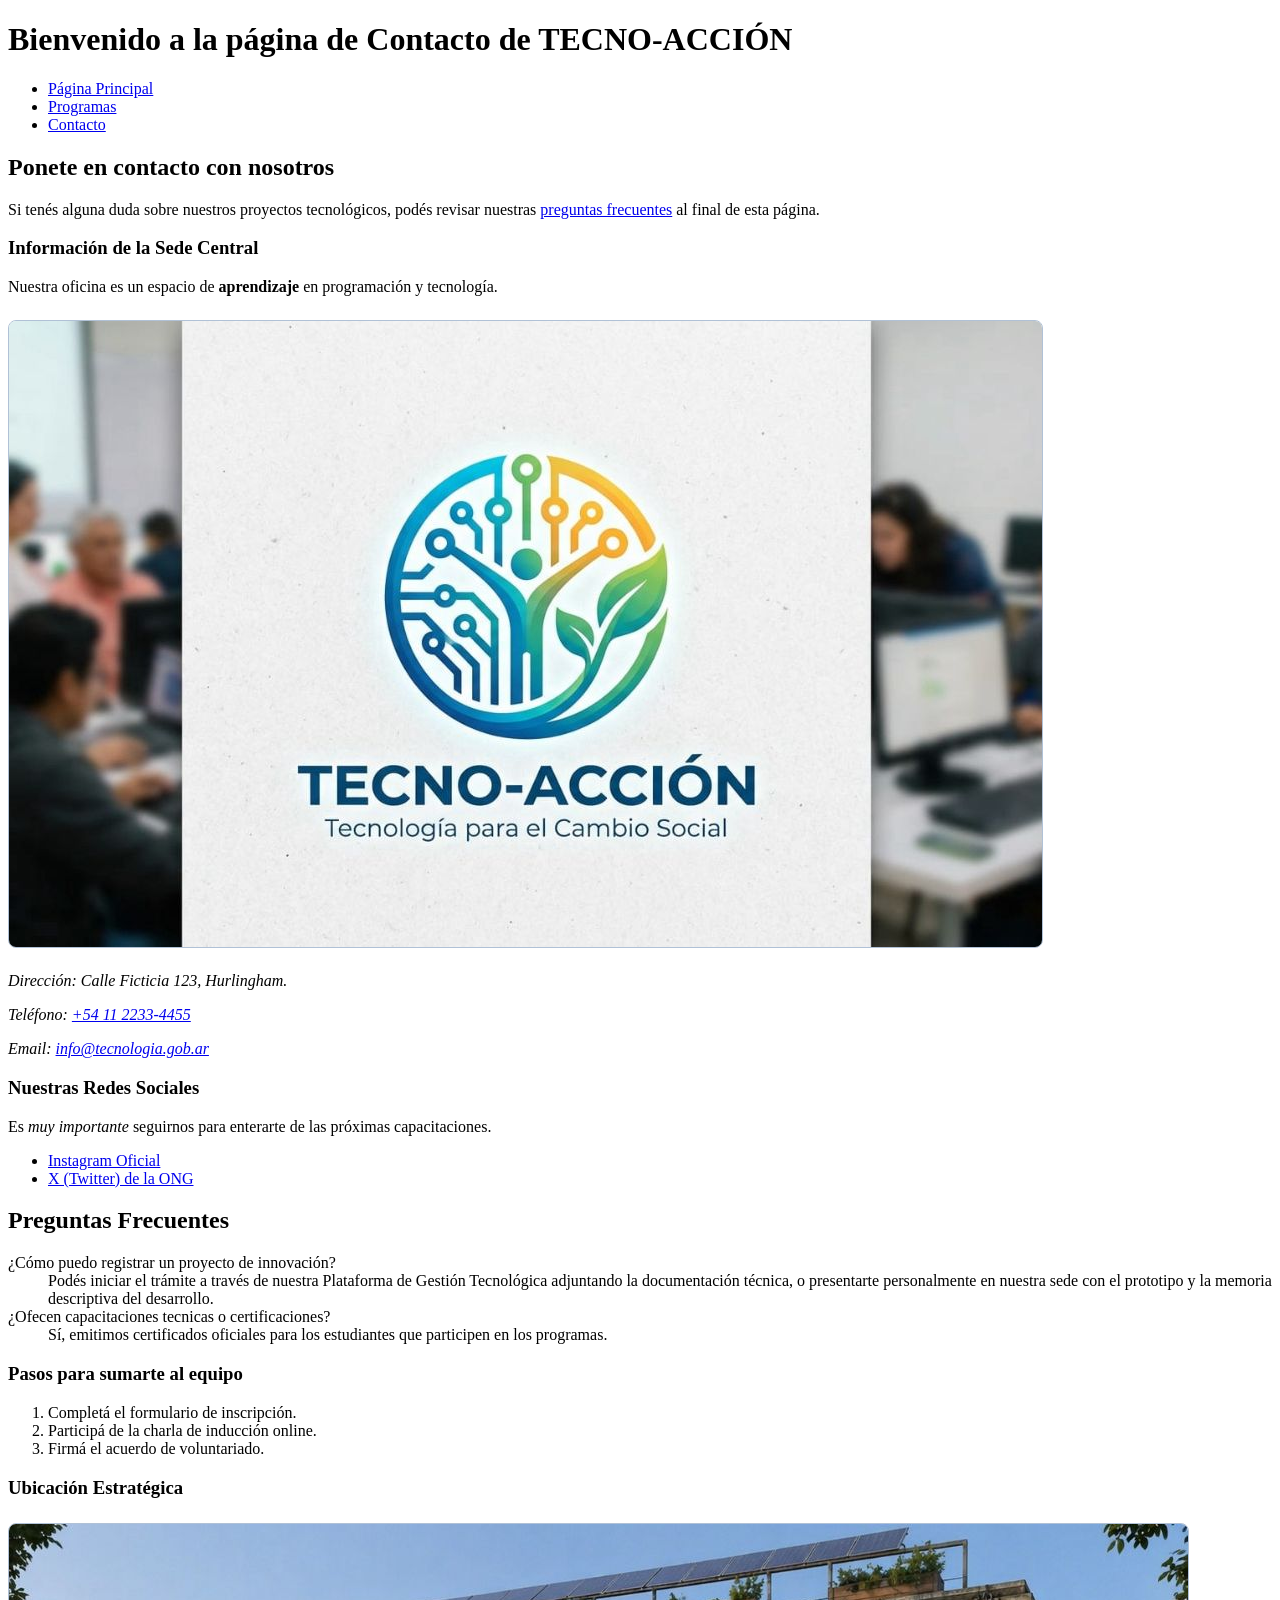
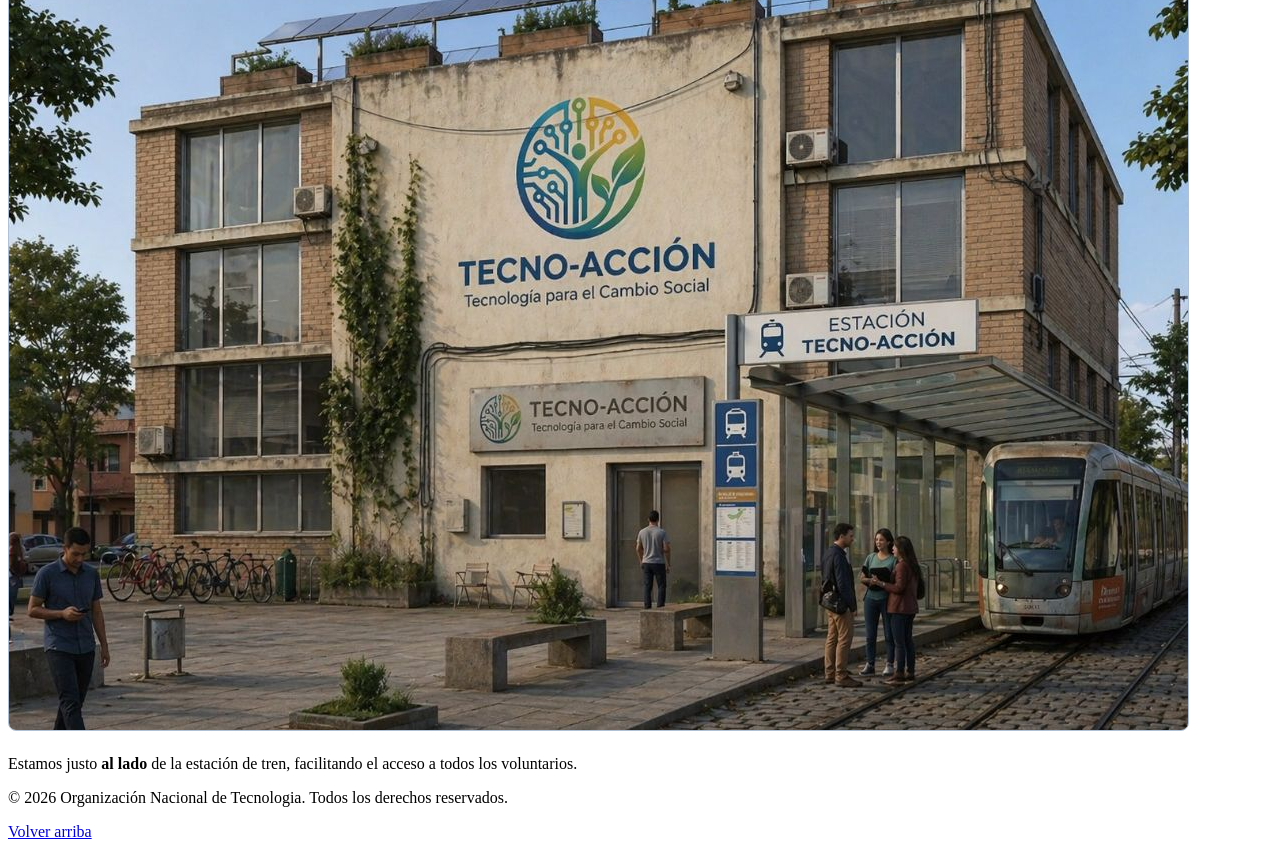
==== contacto.html @ 066d41eb "Agrego estilos CSS - tablas, imágenes y formulario" ====
<!DOCTYPE html>
<html lang="es">
<head>
    <meta charset="UTF-8">
    <meta name="viewport" content="width=device-width, initial-scale=1.0">
    <title>Contacto</title>
    <link rel="stylesheet" href="css/estilos.css">
</head>
<body>
    <header>
        <h1>Bienvenido a la página de Contacto de TECNO-ACCIÓN</h1>
        <nav>
            <ul>
                <li><a href="index.html">Página Principal</a></li>
                <li><a href="programas.html">Programas</a></li>
                <li><a href="contacto.html">Contacto</a></li>
            </ul>
        </nav>
    </header>

    <main>
        <section>
            <h2>Ponete en contacto con nosotros</h2>
            <p>Si tenés alguna duda sobre nuestros proyectos tecnológicos, podés revisar nuestras <a href="#preguntas">preguntas frecuentes</a> al final de esta página.</p>
            
            <article>
                <h3>Información de la Sede Central</h3>
                <p>Nuestra oficina es un espacio de <strong>aprendizaje</strong> en programación y tecnología.</p>
                
                <img src="imagenes/Contacto/Tecno.jpeg" height="300" alt="Logo de Tecno Acción">

                <address>
                    <p>Dirección: Calle Ficticia 123, Hurlingham.</p>
                    <p>Teléfono: <a href="tel:+541122334455">+54 11 2233-4455</a></p>
                    <p>Email: <a href="mailto:contacto@vidaverde.org">info@tecnologia.gob.ar</a></p>
                </address>
            </article>

            <article>
                <h3>Nuestras Redes Sociales</h3>
                <p>Es <em>muy importante</em> seguirnos para enterarte de las próximas capacitaciones.</p>
                <ul>
                    <li>
                        <a href="https://www.instagram.com" target="_blank" rel="noopener noreferrer">Instagram Oficial</a>
                    </li>
                    <li>
                        <a href="https://www.twitter.com" target="_blank" rel="noopener noreferrer">X (Twitter) de la ONG</a>
                    </li>
                </ul>
            </article>
        </section>

        <section id="preguntas">
            <h2>Preguntas Frecuentes</h2>
            <dl>
                <dt>¿Cómo puedo registrar un proyecto de innovación?</dt>
                <dd>Podés iniciar el trámite a través de nuestra Plataforma de Gestión Tecnológica adjuntando la documentación técnica, o presentarte personalmente en nuestra sede con el prototipo y la memoria descriptiva del desarrollo.</dd>
                <dt>¿Ofecen capacitaciones tecnicas o certificaciones?</dt>
                <dd>Sí, emitimos certificados oficiales para los estudiantes que participen en los programas.</dd>
            </dl>
        </section>

        <section>
            <h3>Pasos para sumarte al equipo</h3>
            <ol>
                <li>Completá el formulario de inscripción.</li>
                <li>Participá de la charla de inducción online.</li>
                <li>Firmá el acuerdo de voluntariado.</li>
            </ol>
        </section>

        <aside>
            <h3>Ubicación Estratégica</h3>
            <img src="imagenes/Contacto/Tecno accion sede.jpeg" height="250" alt="Mapa del barrio mostrando las paradas de colectivo cercanas">
            <p>Estamos justo <strong>al lado</strong> de la estación de tren, facilitando el acceso a todos los voluntarios.</p>
        </aside>
    </main>

    <footer>
        <p>&copy; 2026 Organización Nacional de Tecnologia. Todos los derechos reservados.</p>
        <p><a href="#top">Volver arriba</a></p>
    </footer>

</body>
</html>
---- css/estilos.css ----
/* ==========================================================================
LENGUAJES INFORMÁTICOS 1 (UNAHUR) - TRABAJO PRÁCTICO GRUPAL
INTEGRANTE 4: Componentes de Datos, Interactivos y Visuales
   ========================================================================== */

:root {
    --color-institucional: #0052cc;  
    --color-texto-oscuro: #1e293b;  
    --color-gris-borde: #b0c1d6;    
    --color-fondo-cebra: #f1f5f9;   
    --padding-celda: 12px;          
}

/* ==========================================================================
SECCIÓN: ESTILOS PARA IMÁGENES
   ========================================================================== */
img {
    max-width: 100%;                
    height: auto;                   
    display: block;                 
    margin-top: 1.5rem;             
    margin-bottom: 1.5rem;          
    border: 1px solid var(--color-gris-borde); 
    border-radius: 8px;             
}

aside img {
    margin-left: 0;                 
}

/* ==========================================================================
SECCIÓN: ESTILOS PARA TABLAS
   ========================================================================== */
table {
    width: 100%;                    
    border-collapse: collapse;      
    margin: 2rem 0;                 
}

thead {
    background-color: var(--color-institucional);
    color: #ffffff;                 
}

th {
    padding: var(--padding-celda);
    text-align: left;
    font-weight: bold;
    border: 1px solid var(--color-gris-borde); 
}

td {
    padding: var(--padding-celda);  
    border: 1px solid var(--color-gris-borde);
    color: var(--color-texto-oscuro);
}

tbody tr:nth-child(even) {
    background-color: var(--color-fondo-cebra);
}

/* ==========================================================================
SECCIÓN: ESTILOS PARA FORMULARIOS
   ========================================================================== */
form {
    margin: 2rem 0;
}

label {
    display: block;                 
    margin-bottom: 0.5rem;
    font-weight: bold;
    color: var(--color-texto-oscuro);
}

input[type="text"],
input[type="email"],
textarea,
select {
    width: 25%;                    
    padding: var(--padding-celda);  
    border: 1px solid var(--color-gris-borde); 
    border-radius: 4px;
    margin-bottom: 1.5rem;          
    box-sizing: border-box;         
    font-family: inherit;           
}

input[type="text"]:focus,
input[type="email"]:focus,
textarea:focus,
select:focus{
    border-color: var(--color-institucional);
    outline: none;                  
}

textarea {
    min-height: 120px;
    resize: vertical;               
}

button[type="submit"],
input[type="submit"] {
    background-color: var(--color-institucional);
    color: #ffffff;
    padding: var(--padding-celda) 2rem;
    border: none;
    border-radius: 4px;
    font-weight: bold;
    cursor: pointer;                
}

button[type="submit"]:hover,
input[type="submit"]:hover {
    filter: brightness(0.9);        
}
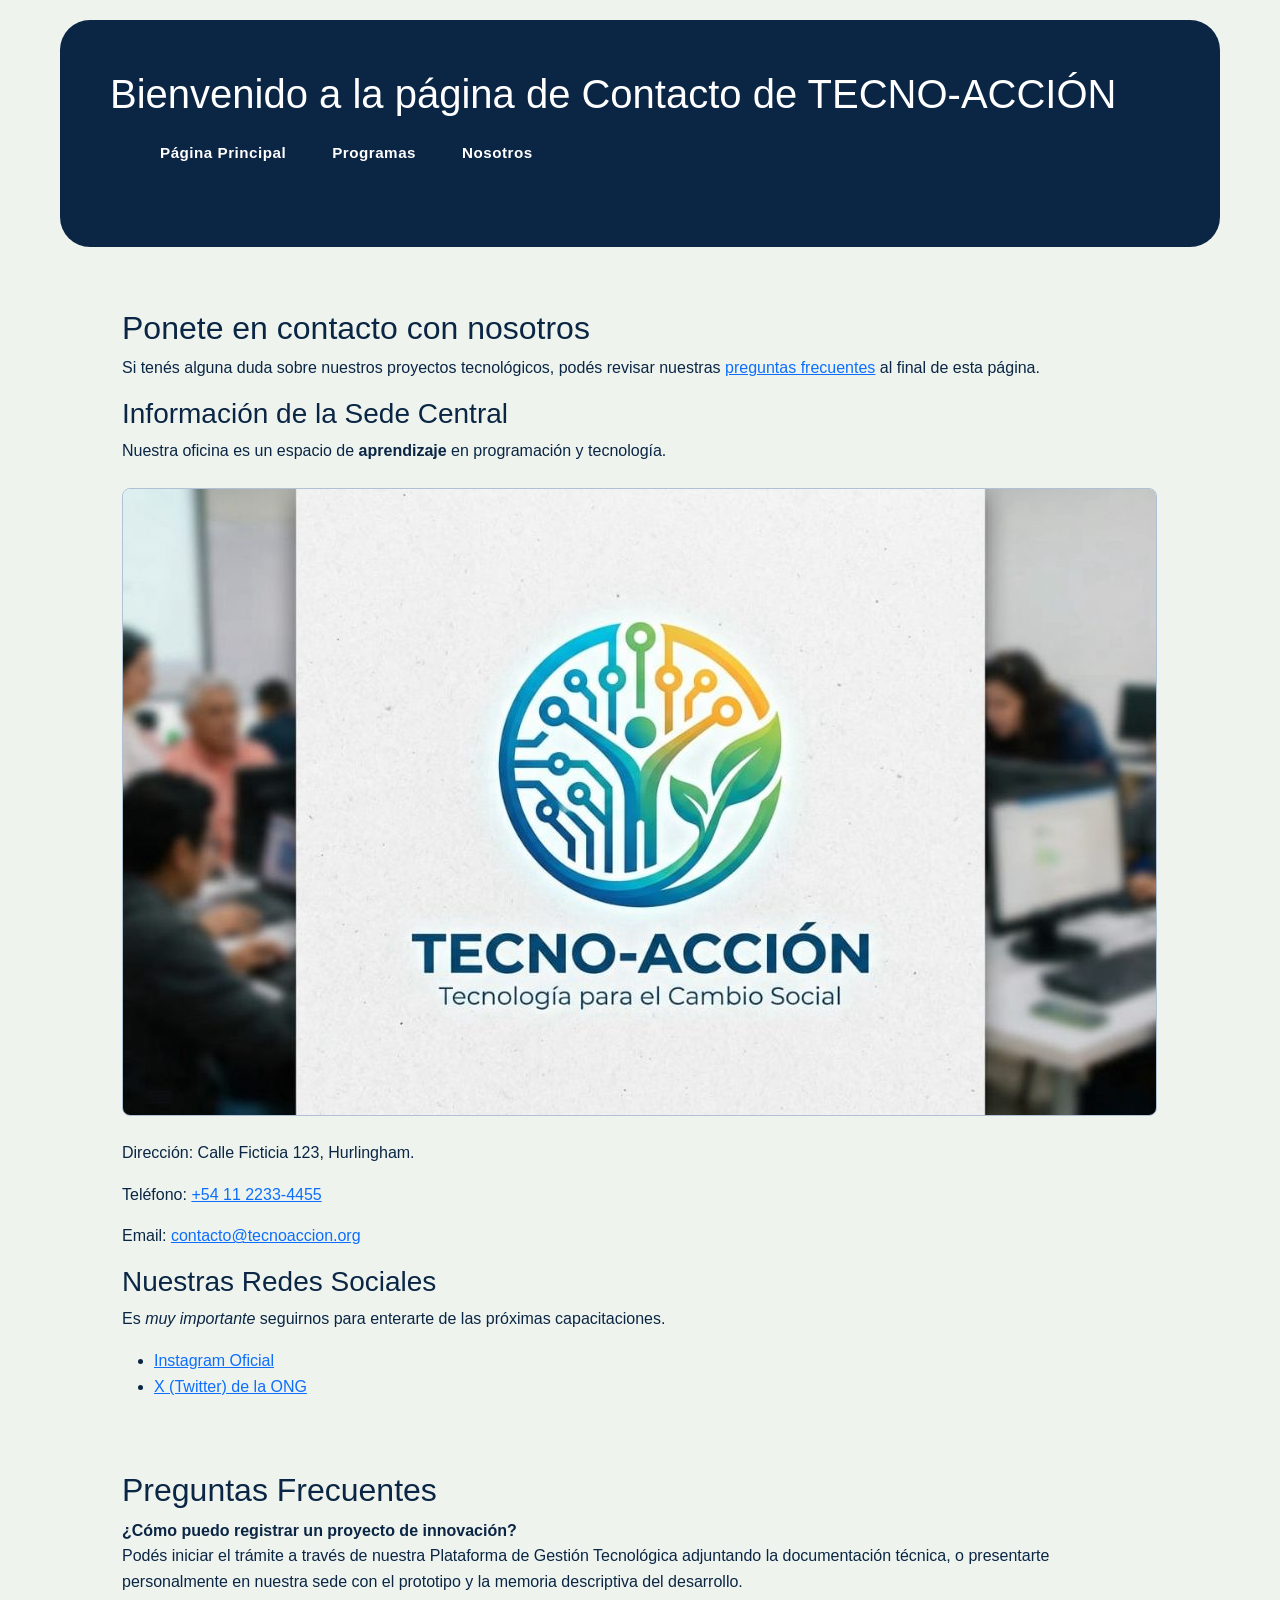
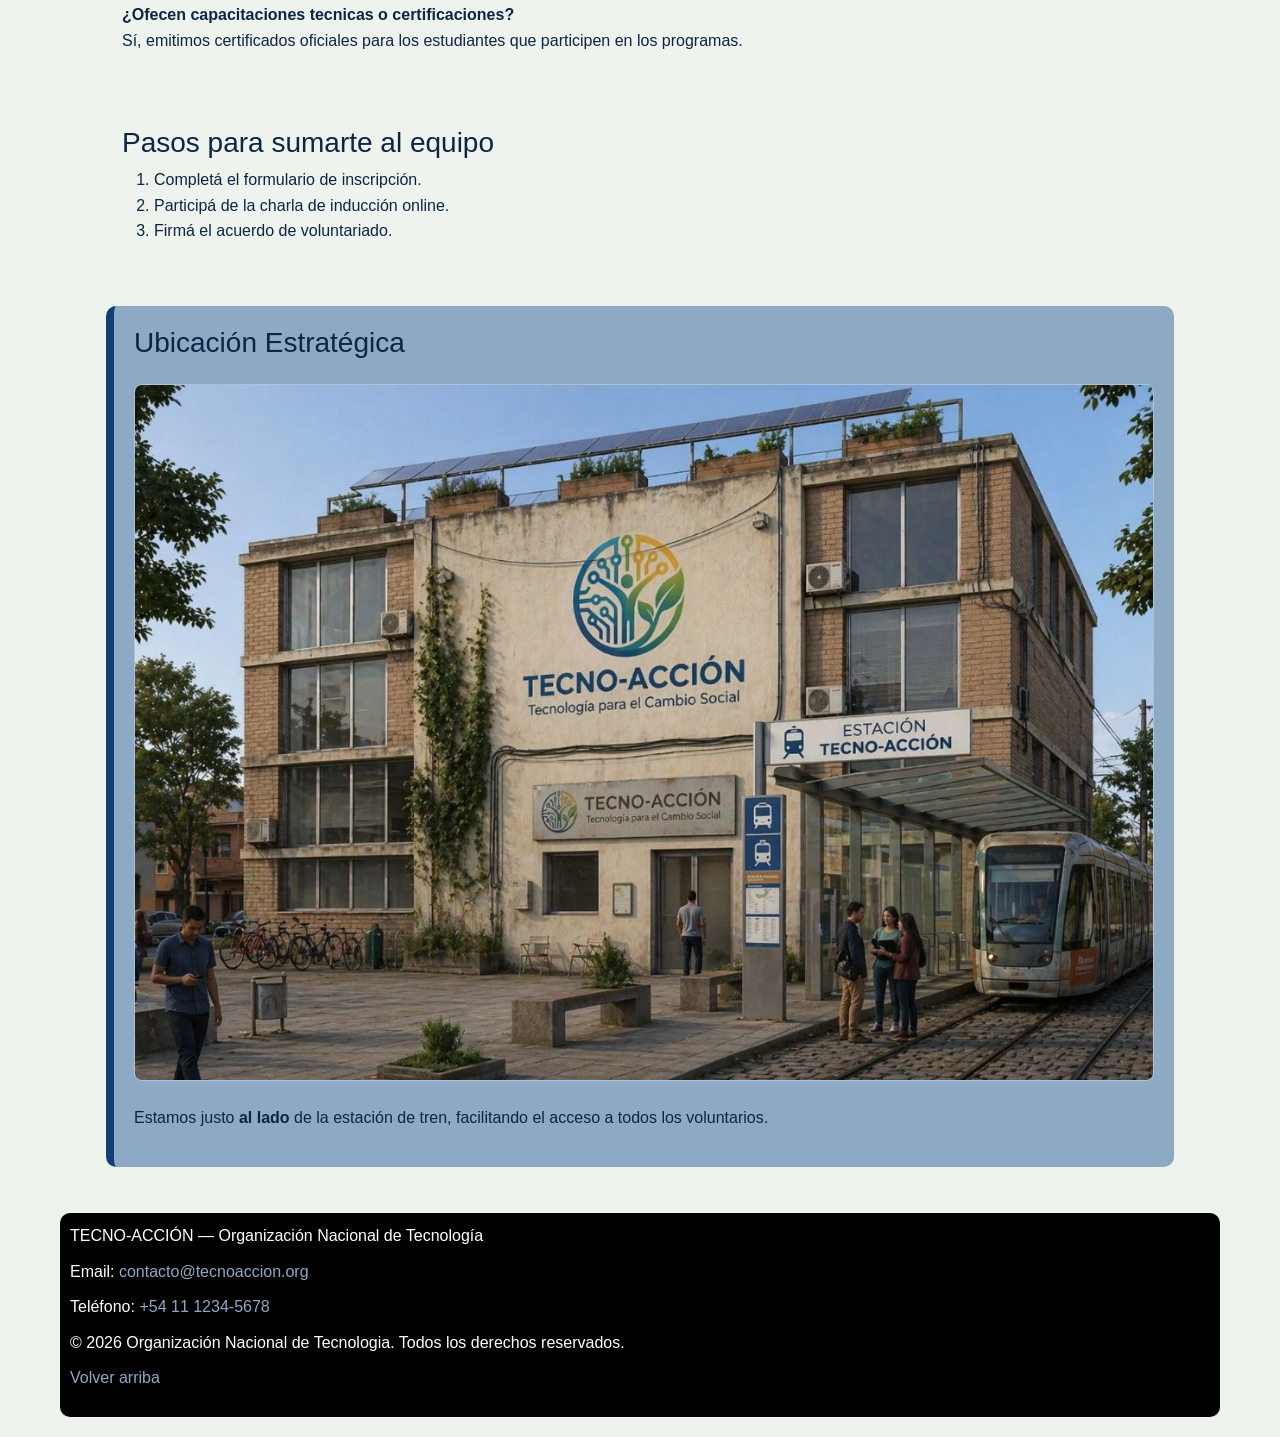
==== commit 0e5777a7: "fix: se corrigio todos los errores que enviaron para cambiar y se agrego el link del bootstrap" ====
--- a/contacto.html
+++ b/contacto.html
@@ -3,8 +3,17 @@
 <head>
     <meta charset="UTF-8">
     <meta name="viewport" content="width=device-width, initial-scale=1.0">
+
+    <!-- Bootstrap CSS — antes del CSS propio -->
+    <link href="https://cdn.jsdelivr.net/npm/bootstrap@5.3.3/dist/css/bootstrap.min.css"
+    rel="stylesheet">
+    <link rel="preconnect" href="https://fonts.googleapis.com">
+    <link rel="preconnect" href="https://fonts.gstatic.com"crossorigin>
+    <link rel ="styleesheet" href ="https://fonts.googleapis.com/css2?family=inter:wght@400;600;700&display=swap">
+    <link rel="stylesheet" href="css/estilos.css">
+
     <title>Contacto</title>
-    <link rel="stylesheet" href="css/estilos.css">
+    
 </head>
 <body>
     <header>
@@ -13,7 +22,7 @@
             <ul>
                 <li><a href="index.html">Página Principal</a></li>
                 <li><a href="programas.html">Programas</a></li>
-                <li><a href="contacto.html">Contacto</a></li>
+                <li><a href="nosotros.html">Nosotros</a></li>
             </ul>
         </nav>
     </header>
@@ -32,7 +41,7 @@
                 <address>
                     <p>Dirección: Calle Ficticia 123, Hurlingham.</p>
                     <p>Teléfono: <a href="tel:+541122334455">+54 11 2233-4455</a></p>
-                    <p>Email: <a href="mailto:contacto@vidaverde.org">info@tecnologia.gob.ar</a></p>
+                    <p>Email: <a href="mailto:contacto@tecnoaccion.org">contacto@tecnoaccion.org</a></p>
                 </address>
             </article>
 
@@ -71,14 +80,33 @@
 
         <aside>
             <h3>Ubicación Estratégica</h3>
-            <img src="imagenes/Contacto/Tecno accion sede.jpeg" height="250" alt="Mapa del barrio mostrando las paradas de colectivo cercanas">
+            <img src="imagenes/Contacto/Tecno-accion-sede.jpeg" height="250" alt="Mapa del barrio mostrando las paradas de colectivo cercanas">
             <p>Estamos justo <strong>al lado</strong> de la estación de tren, facilitando el acceso a todos los voluntarios.</p>
         </aside>
     </main>
 
     <footer>
-        <p>&copy; 2026 Organización Nacional de Tecnologia. Todos los derechos reservados.</p>
+
+        <address>
+
+            <p>TECNO-ACCIÓN — Organización Nacional de Tecnología</p>
+
+            <p>
+                Email:
+                <a href="mailto:contacto@tecnoaccion.org">contacto@tecnoaccion.org</a>
+                
+            </p>
+
+            <p>
+                Teléfono:
+                <a href="tel:+541112345678">
+                    +54 11 1234-5678
+                </a>
+            </p>
+            <p>&copy; 2026 Organización Nacional de Tecnologia. Todos los derechos reservados.</p>
         <p><a href="#top">Volver arriba</a></p>
+
+        </address>
     </footer>
 
 </body>
--- a/css/estilos.css
+++ b/css/estilos.css
@@ -8,9 +8,447 @@
     --color-texto-oscuro: #1e293b;  
     --color-gris-borde: #b0c1d6;    
     --color-fondo-cebra: #f1f5f9;   
-    --padding-celda: 12px;          
-}
-
+    --padding-celda: 12px;    
+    --azul-oscuro: #0B2545;
+    --azul: #134074;
+    --celeste: #8DA9C4;
+    --gris-claro: #EEF4ED;
+    --blanco: #FFFFFF;
+    --fondo: black;
+    --fuente : 'inter' , sans-serif;
+}
+
+
+/* =========================
+   RESET
+========================= */
+
+* {
+    box-sizing: border-box;
+    margin: 0;
+    padding: 0;
+    
+}
+
+/* =========================
+    BODY
+========================= */
+
+body {
+    font-family: var(--fuente);
+    background-color: var(--gris-claro);
+    color: var(--azul-oscuro);
+
+    max-width: 1200px;
+    margin: auto;
+    padding: 20px;
+
+    line-height: 1.6;
+}
+
+/* =========================
+    HEADER
+========================= */
+
+header {
+    background-color: var(--azul-oscuro);
+    color: var(--blanco);
+
+    padding: 50px;
+    border-radius: 30px;
+
+}
+/* =========================
+    Nav
+========================= */
+
+nav ul {
+    list-style: none;
+    display: flex;
+    flex-wrap: wrap;
+    gap: 10px;
+    margin-top: 15px;
+}
+
+nav a {
+    display: inline-block;
+    text-decoration: none;
+    color: var(--blanco);
+    padding: 8px 18px;
+    border-radius: 6px;
+    font-family: 'Segoe UI', sans-serif;
+    font-weight: 600;
+    font-size: 0.95rem;
+    letter-spacing: 0.5px;
+    position: relative;
+    overflow: hidden;
+    transition: color 0.3s;
+    z-index: 0;
+}
+
+nav a::before {
+    content: "";
+    position: absolute;
+    top: 0;
+    left: -100%;
+    width: 100%;
+    height: 100%;
+    background-color: var(--blanco);
+    border-radius: 6px;
+    transition: left 0.3s ease;
+    z-index: -1;
+}
+
+nav a:hover::before {
+    left: 0;
+}
+
+nav a:hover {
+    color: var(--azul-oscuro);
+}
+
+/* =========================
+    NAV - DESPLEGABLE
+========================= */
+
+nav li.desplegable {
+    position: relative;
+}
+
+nav li.desplegable > span {
+    display: inline-block;
+    color: var(--blanco);
+    padding: 8px 18px;
+    border-radius: 6px;
+    font-family: 'Segoe UI', sans-serif;
+    font-weight: 600;
+    font-size: 0.95rem;
+    letter-spacing: 0.5px;
+    cursor: pointer;
+    user-select: none;
+    transition: background-color 0.3s, color 0.3s;
+}
+
+nav li.desplegable:hover > span {
+    background-color: var(--blanco);
+    color: var(--azul-oscuro);
+}
+
+nav li.desplegable .submenu {
+    display: none;
+    position: static;
+    background-color: var(--azul);
+    border-radius: 0 0 8px 8px;
+    padding: 5px 0;
+    min-width: 200px;
+    flex-direction: column;
+    gap: 0;
+    margin-top: 5px;
+}
+
+nav li.desplegable:hover .submenu {
+    display: flex;
+}
+
+nav li.desplegable .submenu li {
+    width: 100%;
+}
+
+nav li.desplegable .submenu a {
+    display: block;
+    width: 100%;
+    border-radius: 0;
+    padding: 10px 18px;
+    font-size: 0.9rem;
+}
+
+nav li.desplegable .submenu a::before {
+    border-radius: 0;
+}
+
+/* =========================
+    FOOTER
+========================= */
+footer{
+    background-color: var(--fondo);
+    color: var(--blanco);
+
+    margin-top: 30px;
+    padding: 10px;
+
+    border-radius: 10px;
+
+}
+footer a {
+    color: var(--celeste);
+    text-decoration: none;
+}
+
+footer a:hover {
+    color: var(--blanco);
+}
+
+footer p {
+    margin-bottom: 10px;
+}
+
+/* =========================
+    MAIN
+========================= */
+
+main {
+    font-family: var(--fuente);
+    max-width: 1100px;
+    margin: 30px auto 0;
+    padding: 1rem;
+}
+
+/* =========================
+    TITULO PROGRAMAS
+========================= */
+
+.programas h2 {
+    text-align: center;
+    color: var(--azul);
+    margin-bottom: 15px;
+
+    font-size: 2rem;
+}
+
+.programas > p {
+    text-align: center;
+    margin-bottom: 30px;
+
+    color: var(--azul-oscuro);
+}
+
+/* =========================
+    CONTENEDOR FLEX
+========================= */
+
+.contenedor-programas {
+    display: flex;
+    flex-wrap: wrap;
+    gap: 25px;
+}
+
+/* =========================
+    TARJETAS
+========================= */
+
+.card-programa {
+    flex: 1 1 300px;
+
+    background-color: var(--blanco);
+
+    border: 3px solid var(--azul);
+    border-radius: 12px;
+
+    padding: 20px;
+
+    box-shadow: 0px 4px 10px rgba(0,0,0,0.1);
+
+    transition: transform 0.3s;
+}
+
+.card-programa:hover {
+    transform: scale(1.02);
+}
+
+/* =========================
+   TITULOS TARJETAS
+========================= */
+
+.card-programa h3 {
+    text-align: center;
+
+    color: var(--azul);
+
+    margin-bottom: 15px;
+}
+
+/* =========================
+   IMAGENES
+========================= */
+
+.card-programa figure {
+    text-align: center;
+}
+
+.card-programa img {
+    width: 100%;
+    max-width: 300px;
+
+    border-radius: 10px;
+
+    margin-bottom: 10px;
+}
+
+/* =========================
+    FIGCAPTION
+========================= */
+
+.card-programa figcaption {
+    color: gray;
+    font-style: italic;
+
+    margin-bottom: 15px;
+}
+
+/* =========================
+    PARRAFOS
+========================= */
+
+.card-programa p {
+    text-align: justify;
+
+    color: var(--azul-oscuro);
+
+    margin-top: 10px;
+}
+
+/* =========================
+    ASIDE
+========================= */
+
+aside {
+    background-color: var(--celeste);
+
+    margin-top: 30px;
+    padding: 20px;
+
+    border-left: 8px solid var(--azul);
+    border-radius: 10px;
+}
+
+aside h2 {
+    color: var(--azul-oscuro);
+    margin-bottom: 10px;
+}
+
+aside p {
+    color: var(--azul-oscuro);
+}
+
+/* =========================
+    NOSOTROS - SECCIÓN INTRO
+========================= */
+
+.nosotros-intro {
+    background-color: var(--blanco);
+    border-left: 6px solid var(--azul);
+    border-radius: 12px;
+    padding: 30px 35px;
+    margin-bottom: 30px;
+    box-shadow: 0 4px 12px rgba(0, 0, 0, 0.08);
+}
+
+.nosotros-intro h2 {
+    color: var(--azul);
+    font-size: 1.8rem;
+    margin-bottom: 12px;
+}
+
+/* =========================
+    NOSOTROS - DETAILS
+========================= */
+
+details {
+    background-color: var(--blanco);
+    border: 2px solid var(--celeste);
+    border-radius: 10px;
+    margin-bottom: 20px;
+    box-shadow: 0 2px 8px rgba(0, 0, 0, 0.06);
+    transition: border-color 0.3s;
+}
+
+.titulo-details{
+    display: inline;
+}
+
+
+details:hover {
+    border-color: var(--azul);
+}
+
+details summary {
+    background-color: var(--azul-oscuro);
+    color: var(--blanco);
+    padding: 15px 20px;
+    cursor: pointer;
+    list-style: none;
+    display: flex;
+    align-items: center;
+    gap: 10px;
+    border-radius: 8px;
+}
+
+details summary::before {
+    content: "▶";
+    font-size: 0.75rem;
+    color: var(--celeste);
+    transition: transform 0.3s;
+}
+
+details[open] summary {
+    border-radius: 8px 8px 0 0;
+}
+
+details[open] summary::before {
+    transform: rotate(90deg);
+}
+
+details summary h3 {
+    font-size: 1.1rem;
+    color: var(--blanco);
+    margin: 0;
+}
+
+details p {
+    padding: 15px 20px;
+    color: var(--azul-oscuro);
+    line-height: 1.7;
+    margin-bottom: 5px;
+}
+
+details b {
+    color: var(--azul);
+}
+
+/* =========================
+    NOSOTROS - SEPARADOR HR
+========================= */
+
+hr {
+    border: none;
+    border-top: 2px solid var(--celeste);
+    opacity: 0.4;
+    margin: 10px 0;
+}
+
+/* =========================
+    NOSOTROS - VOLVER ARRIBA
+========================= */
+
+.volver-arriba {
+    display: block;
+    width: fit-content;
+    margin: 30px auto 10px auto;
+    padding: 12px 28px;
+    background-color: var(--azul);
+    color: var(--blanco);
+    text-decoration: none;
+    border-radius: 30px;
+    font-weight: bold;
+    letter-spacing: 1px;
+    box-shadow: 0 4px 10px rgba(0, 0, 0, 0.2);
+    transition: background-color 0.3s, transform 0.2s;
+}
+
+.volver-arriba:hover {
+    background-color: var(--azul-oscuro);
+    transform: translateY(-3px);
+}
 /* ==========================================================================
 SECCIÓN: ESTILOS PARA IMÁGENES
    ========================================================================== */
@@ -28,6 +466,11 @@
     margin-left: 0;                 
 }
 
+section{
+    padding: 1rem;
+    margin-bottom: 1.5rem;
+}
+
 /* ==========================================================================
 SECCIÓN: ESTILOS PARA TABLAS
    ========================================================================== */
@@ -64,11 +507,13 @@
    ========================================================================== */
 form {
     margin: 2rem 0;
+    
 }
 
 label {
     display: block;                 
-    margin-bottom: 0.5rem;
+    margin-bottom: 0.2rem;
+    height: auto;
     font-weight: bold;
     color: var(--color-texto-oscuro);
 }
@@ -77,7 +522,8 @@
 input[type="email"],
 textarea,
 select {
-    width: 25%;                    
+    width: 100%;
+    max-width: 500px;                    
     padding: var(--padding-celda);  
     border: 1px solid var(--color-gris-borde); 
     border-radius: 4px;
@@ -95,7 +541,7 @@
 }
 
 textarea {
-    min-height: 120px;
+    min-height: 60px;
     resize: vertical;               
 }
 
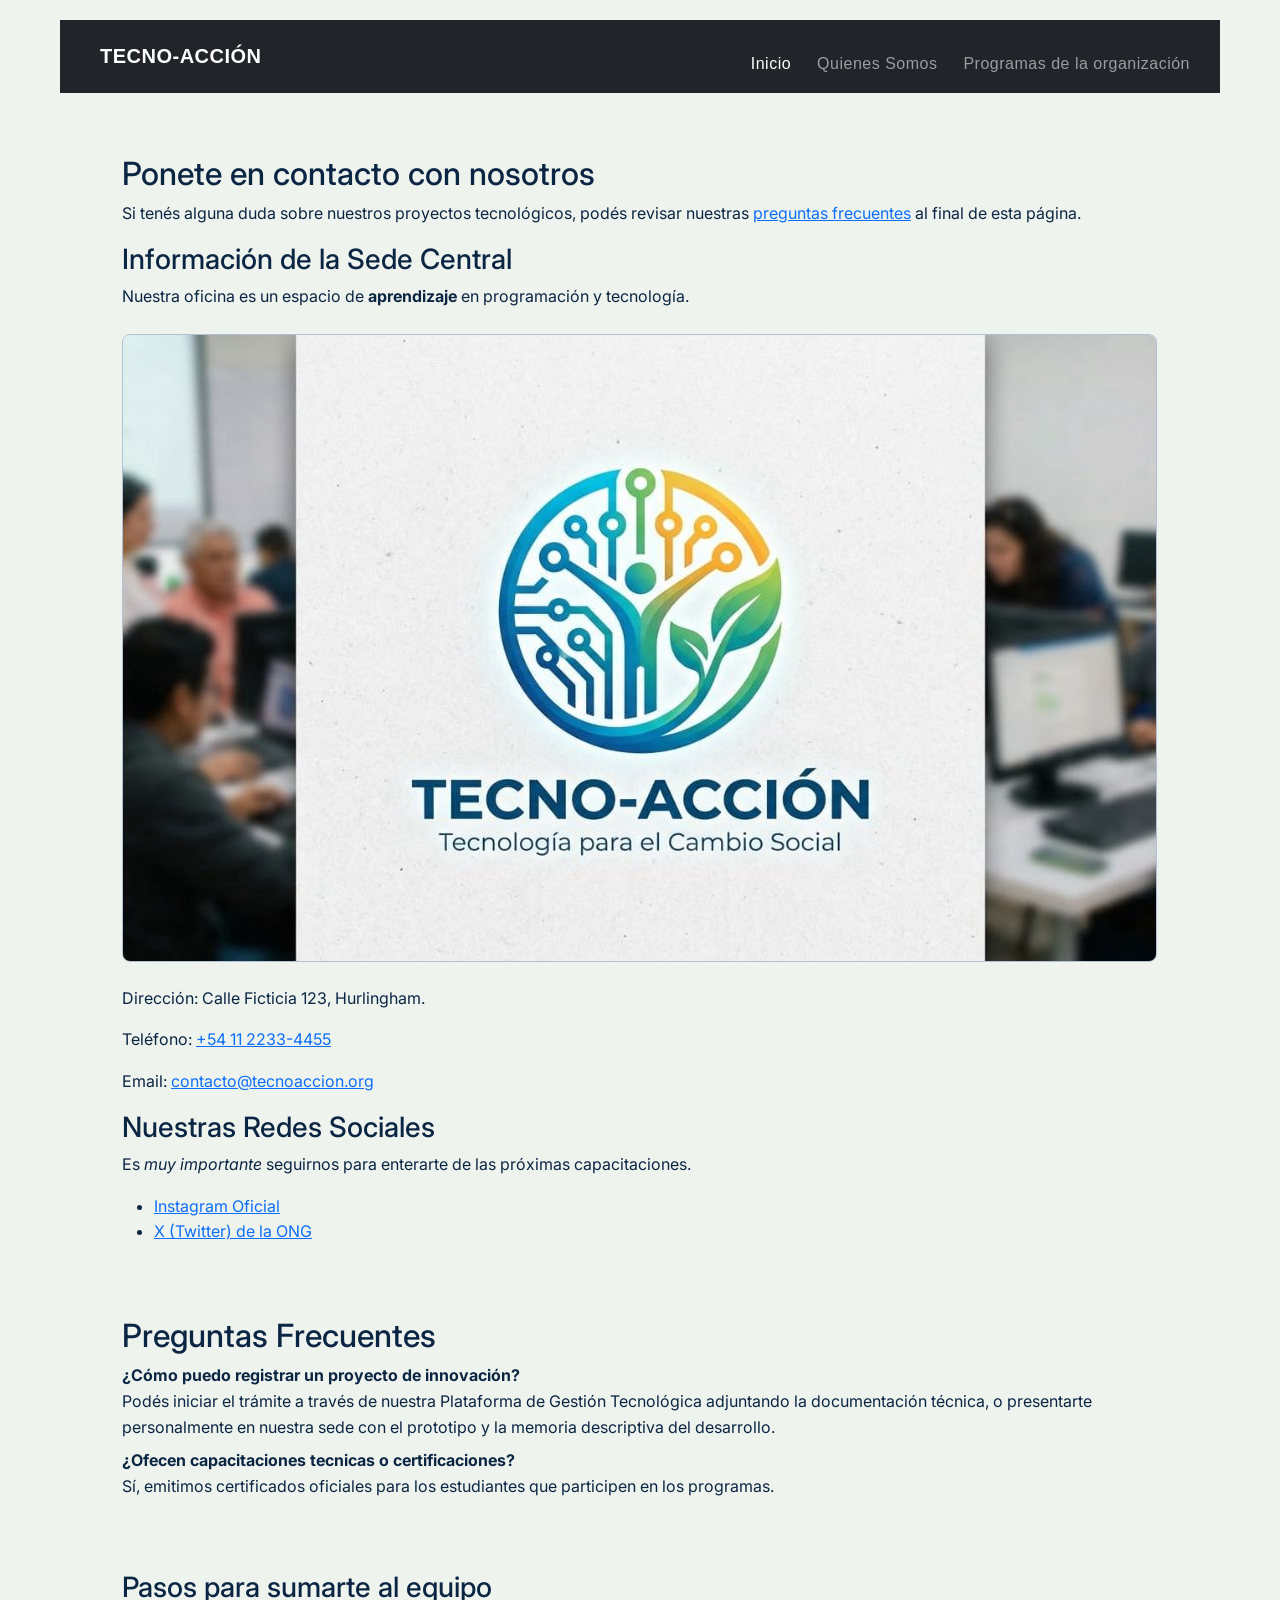
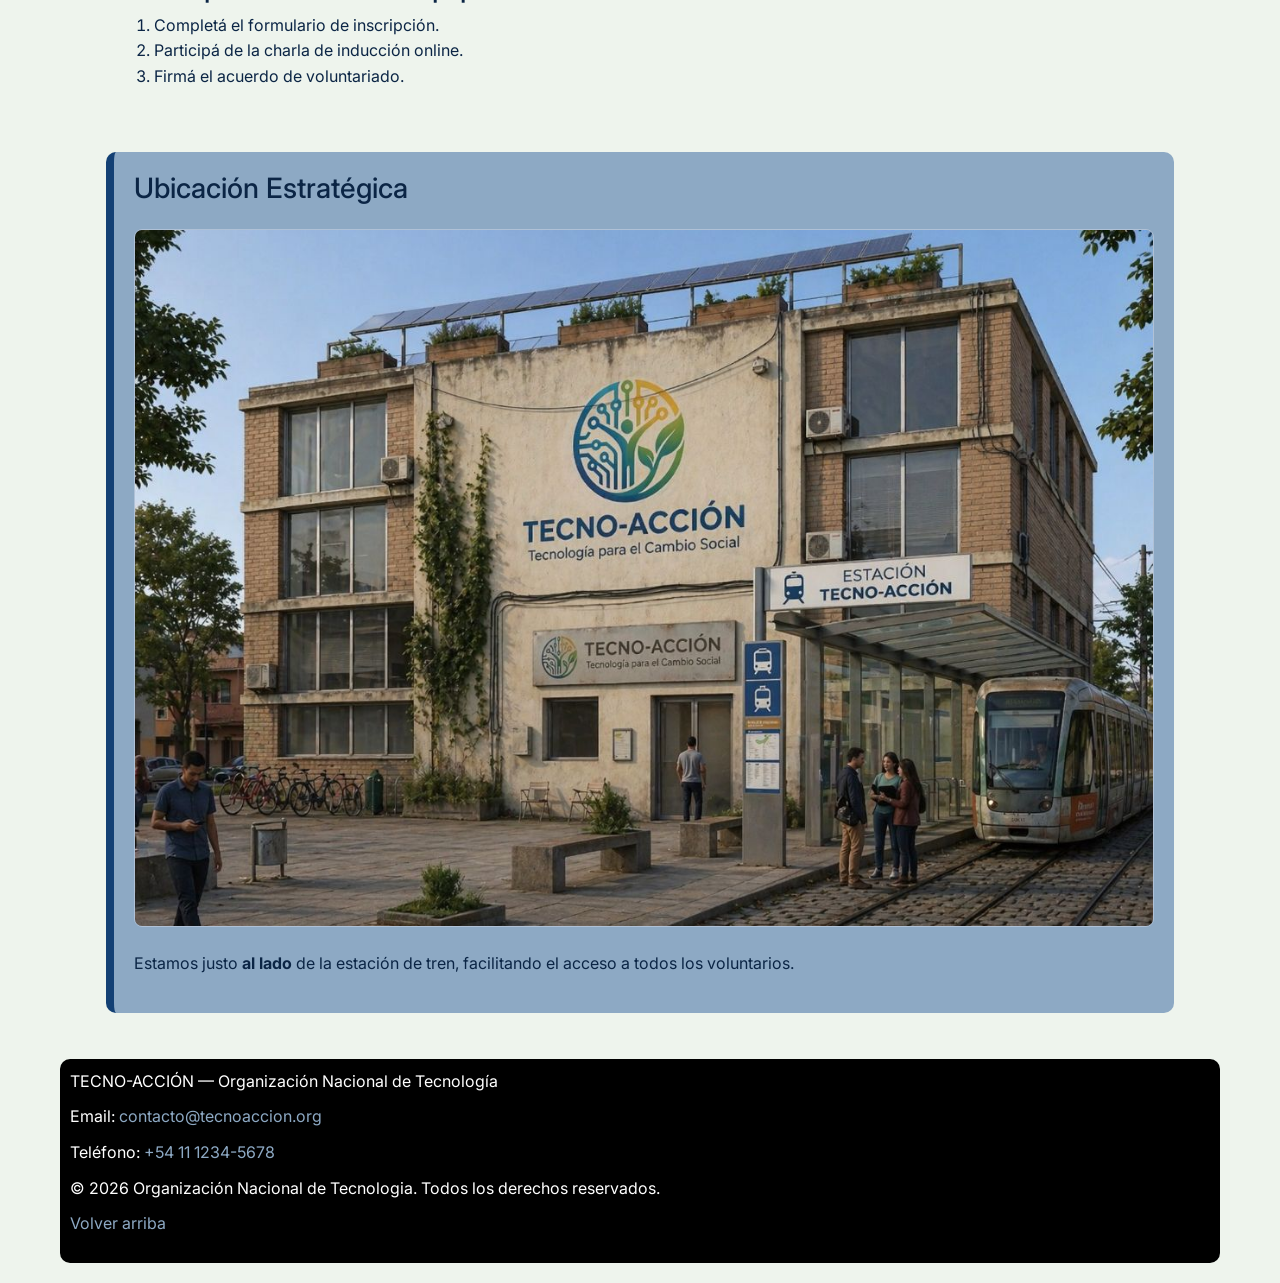
==== commit 008e10e0: "feat y style : se agrego la funcion de menu hamburguesa y se le dio el estilo que pedian y la funcio" ====
--- a/contacto.html
+++ b/contacto.html
@@ -4,26 +4,31 @@
     <meta charset="UTF-8">
     <meta name="viewport" content="width=device-width, initial-scale=1.0">
 
-    <!-- Bootstrap CSS — antes del CSS propio -->
-    <link href="https://cdn.jsdelivr.net/npm/bootstrap@5.3.3/dist/css/bootstrap.min.css"
-    rel="stylesheet">
     <link rel="preconnect" href="https://fonts.googleapis.com">
-    <link rel="preconnect" href="https://fonts.gstatic.com"crossorigin>
-    <link rel ="styleesheet" href ="https://fonts.googleapis.com/css2?family=inter:wght@400;600;700&display=swap">
+    <link rel="preconnect" href="https://fonts.gstatic.com" crossorigin>
+    <link rel ="stylesheet" href ="https://fonts.googleapis.com/css2?family=inter:wght@400;600;700&display=swap">
+    <link href="https://cdn.jsdelivr.net/npm/bootstrap@5.3.3/dist/css/bootstrap.min.css" rel="stylesheet" />
     <link rel="stylesheet" href="css/estilos.css">
-
-    <title>Contacto</title>
+    <title>TECNO-ACCIÓN: Organización Nacional de Tecnología</title>
     
 </head>
 <body>
     <header>
-        <h1>Bienvenido a la página de Contacto de TECNO-ACCIÓN</h1>
-        <nav>
-            <ul>
-                <li><a href="index.html">Página Principal</a></li>
-                <li><a href="programas.html">Programas</a></li>
-                <li><a href="nosotros.html">Nosotros</a></li>
-            </ul>
+        
+        <nav class="navbar navbar-expand-md navbar-dark bg-dark">
+            <nav class="container">
+                <a class="navbar-brand fw-bold" href="#">TECNO-ACCIÓN</a>
+                <button class="navbar-toggler" type="button" data-bs-toggle="collapse" data-bs-target="#navMenu">
+                <span class="navbar-toggler-icon"></span>
+                </button>
+                <nav class="collapse navbar-collapse" id="navMenu">
+                    <ul class="navbar-nav ms-auto">
+                        <li class="nav-item"><a class="nav-link active" href="index.html">Inicio</a></li>
+                        <li class="nav-item"><a class="nav-link" href="nosotros.html">Quienes Somos</a></li>
+                        <li class="nav-item"><a class="nav-link" href="programas.html">Programas de la organización</a></li>
+                    </ul>
+                </nav>
+            </nav>
         </nav>
     </header>
 
@@ -108,6 +113,6 @@
 
         </address>
     </footer>
-
+    <script src='https://cdn.jsdelivr.net/npm/bootstrap@5.3.3/dist/js/bootstrap.bundle.min.js'></script>
 </body>
 </html>
--- a/css/estilos.css
+++ b/css/estilos.css
@@ -50,13 +50,9 @@
     HEADER
 ========================= */
 
-header {
-    background-color: var(--azul-oscuro);
-    color: var(--blanco);
-
-    padding: 50px;
-    border-radius: 30px;
-
+header{
+    position: sticky;
+    top: 0 ;
 }
 /* =========================
     Nav
@@ -201,6 +197,11 @@
     max-width: 1100px;
     margin: 30px auto 0;
     padding: 1rem;
+}
+.logo{
+    top: -100%;
+    width: 1500px;
+    height: 500px;
 }
 
 /* =========================
@@ -561,3 +562,9 @@
     filter: brightness(0.9);        
 }
 
+/* ==========================================================================
+ 
+   ========================================================================== */
+
+
+
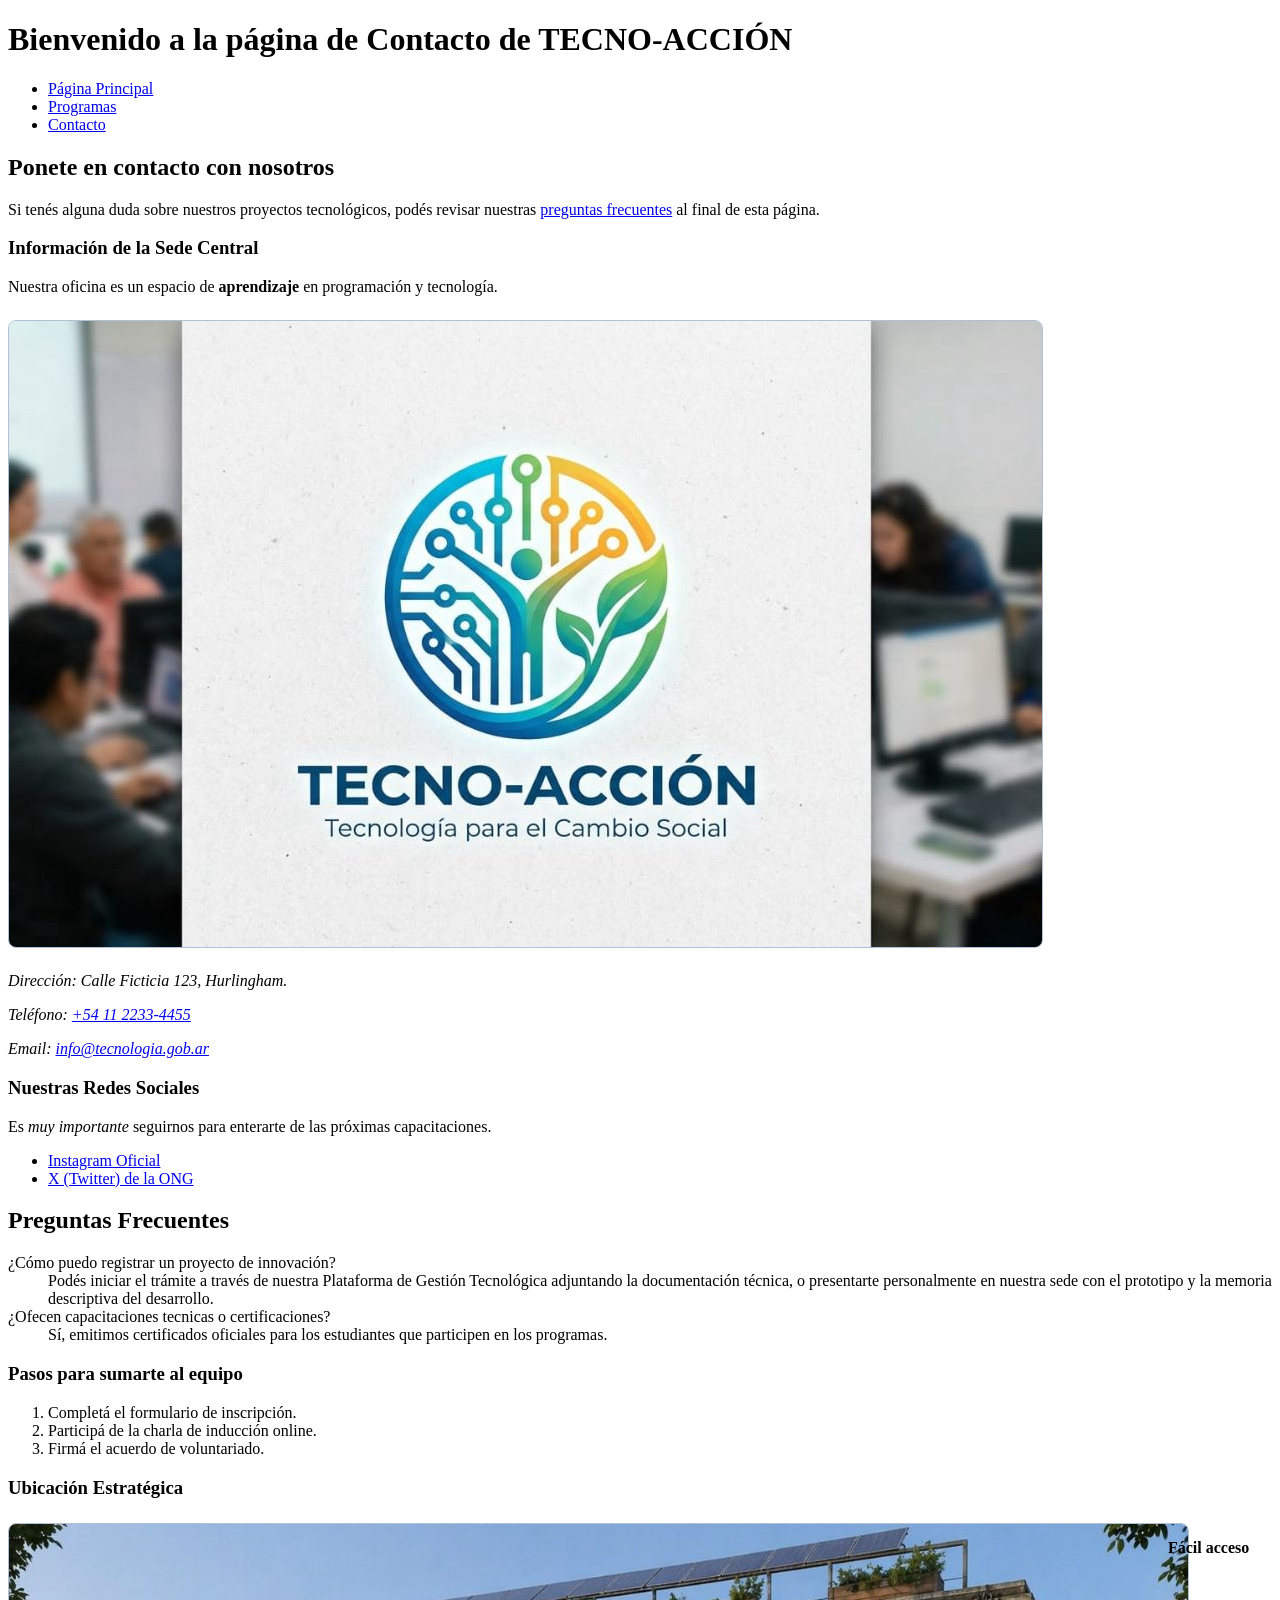
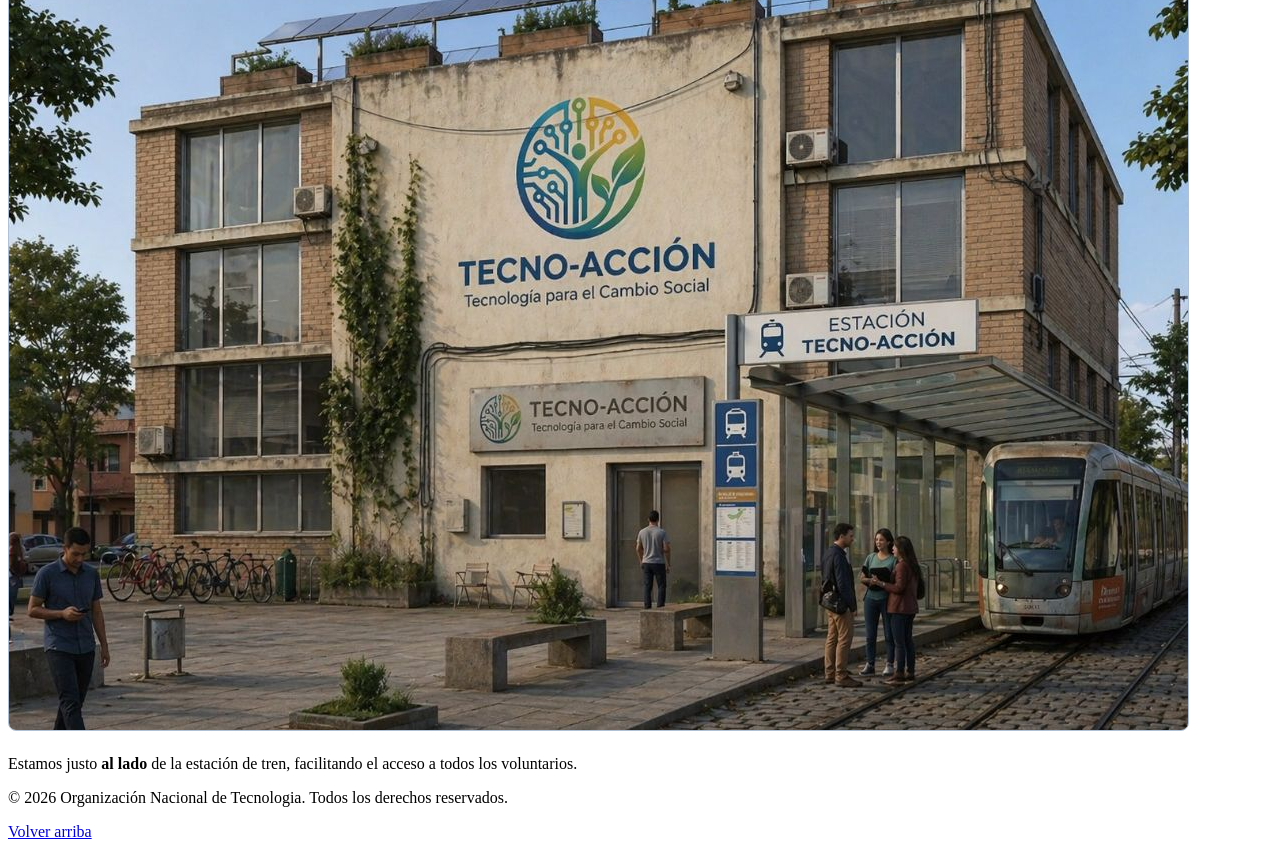
==== commit bd3019aa: "feat: agrego posicionamiento y personalizo componentes Bootstrap" ====
--- a/contacto.html
+++ b/contacto.html
@@ -3,32 +3,18 @@
 <head>
     <meta charset="UTF-8">
     <meta name="viewport" content="width=device-width, initial-scale=1.0">
-
-    <link rel="preconnect" href="https://fonts.googleapis.com">
-    <link rel="preconnect" href="https://fonts.gstatic.com" crossorigin>
-    <link rel ="stylesheet" href ="https://fonts.googleapis.com/css2?family=inter:wght@400;600;700&display=swap">
-    <link href="https://cdn.jsdelivr.net/npm/bootstrap@5.3.3/dist/css/bootstrap.min.css" rel="stylesheet" />
+    <title>Contacto</title>
     <link rel="stylesheet" href="css/estilos.css">
-    <title>TECNO-ACCIÓN: Organización Nacional de Tecnología</title>
-    
 </head>
 <body>
     <header>
-        
-        <nav class="navbar navbar-expand-md navbar-dark bg-dark">
-            <nav class="container">
-                <a class="navbar-brand fw-bold" href="#">TECNO-ACCIÓN</a>
-                <button class="navbar-toggler" type="button" data-bs-toggle="collapse" data-bs-target="#navMenu">
-                <span class="navbar-toggler-icon"></span>
-                </button>
-                <nav class="collapse navbar-collapse" id="navMenu">
-                    <ul class="navbar-nav ms-auto">
-                        <li class="nav-item"><a class="nav-link active" href="index.html">Inicio</a></li>
-                        <li class="nav-item"><a class="nav-link" href="nosotros.html">Quienes Somos</a></li>
-                        <li class="nav-item"><a class="nav-link" href="programas.html">Programas de la organización</a></li>
-                    </ul>
-                </nav>
-            </nav>
+        <h1>Bienvenido a la página de Contacto de TECNO-ACCIÓN</h1>
+        <nav>
+            <ul>
+                <li><a href="index.html">Página Principal</a></li>
+                <li><a href="programas.html">Programas</a></li>
+                <li><a href="contacto.html">Contacto</a></li>
+            </ul>
         </nav>
     </header>
 
@@ -46,7 +32,7 @@
                 <address>
                     <p>Dirección: Calle Ficticia 123, Hurlingham.</p>
                     <p>Teléfono: <a href="tel:+541122334455">+54 11 2233-4455</a></p>
-                    <p>Email: <a href="mailto:contacto@tecnoaccion.org">contacto@tecnoaccion.org</a></p>
+                    <p>Email: <a href="mailto:contacto@vidaverde.org">info@tecnologia.gob.ar</a></p>
                 </address>
             </article>
 
@@ -84,35 +70,19 @@
         </section>
 
         <aside>
-            <h3>Ubicación Estratégica</h3>
-            <img src="imagenes/Contacto/Tecno-accion-sede.jpeg" height="250" alt="Mapa del barrio mostrando las paradas de colectivo cercanas">
-            <p>Estamos justo <strong>al lado</strong> de la estación de tren, facilitando el acceso a todos los voluntarios.</p>
-        </aside>
+    <h3>Ubicación Estratégica</h3>
+    <div class="imagen-wrapper">
+        <img src="imagenes/Contacto/Tecno accion sede.jpeg" height="250" alt="Mapa del barrio mostrando las paradas de colectivo cercanas">
+        <span class="badge-custom">Fácil acceso</span>
+    </div>
+    <p>Estamos justo <strong>al lado</strong> de la estación de tren, facilitando el acceso a todos los voluntarios.</p>
+    </aside>
     </main>
 
     <footer>
+        <p>&copy; 2026 Organización Nacional de Tecnologia. Todos los derechos reservados.</p>
+        <p><a href="#top">Volver arriba</a></p>
+    </footer>
 
-        <address>
-
-            <p>TECNO-ACCIÓN — Organización Nacional de Tecnología</p>
-
-            <p>
-                Email:
-                <a href="mailto:contacto@tecnoaccion.org">contacto@tecnoaccion.org</a>
-                
-            </p>
-
-            <p>
-                Teléfono:
-                <a href="tel:+541112345678">
-                    +54 11 1234-5678
-                </a>
-            </p>
-            <p>&copy; 2026 Organización Nacional de Tecnologia. Todos los derechos reservados.</p>
-        <p><a href="#top">Volver arriba</a></p>
-
-        </address>
-    </footer>
-    <script src='https://cdn.jsdelivr.net/npm/bootstrap@5.3.3/dist/js/bootstrap.bundle.min.js'></script>
 </body>
 </html>
--- a/css/estilos.css
+++ b/css/estilos.css
@@ -8,448 +8,9 @@
     --color-texto-oscuro: #1e293b;  
     --color-gris-borde: #b0c1d6;    
     --color-fondo-cebra: #f1f5f9;   
-    --padding-celda: 12px;    
-    --azul-oscuro: #0B2545;
-    --azul: #134074;
-    --celeste: #8DA9C4;
-    --gris-claro: #EEF4ED;
-    --blanco: #FFFFFF;
-    --fondo: black;
-    --fuente : 'inter' , sans-serif;
+    --padding-celda: 12px;          
 }
 
-
-/* =========================
-   RESET
-========================= */
-
-* {
-    box-sizing: border-box;
-    margin: 0;
-    padding: 0;
-    
-}
-
-/* =========================
-    BODY
-========================= */
-
-body {
-    font-family: var(--fuente);
-    background-color: var(--gris-claro);
-    color: var(--azul-oscuro);
-
-    max-width: 1200px;
-    margin: auto;
-    padding: 20px;
-
-    line-height: 1.6;
-}
-
-/* =========================
-    HEADER
-========================= */
-
-header{
-    position: sticky;
-    top: 0 ;
-}
-/* =========================
-    Nav
-========================= */
-
-nav ul {
-    list-style: none;
-    display: flex;
-    flex-wrap: wrap;
-    gap: 10px;
-    margin-top: 15px;
-}
-
-nav a {
-    display: inline-block;
-    text-decoration: none;
-    color: var(--blanco);
-    padding: 8px 18px;
-    border-radius: 6px;
-    font-family: 'Segoe UI', sans-serif;
-    font-weight: 600;
-    font-size: 0.95rem;
-    letter-spacing: 0.5px;
-    position: relative;
-    overflow: hidden;
-    transition: color 0.3s;
-    z-index: 0;
-}
-
-nav a::before {
-    content: "";
-    position: absolute;
-    top: 0;
-    left: -100%;
-    width: 100%;
-    height: 100%;
-    background-color: var(--blanco);
-    border-radius: 6px;
-    transition: left 0.3s ease;
-    z-index: -1;
-}
-
-nav a:hover::before {
-    left: 0;
-}
-
-nav a:hover {
-    color: var(--azul-oscuro);
-}
-
-/* =========================
-    NAV - DESPLEGABLE
-========================= */
-
-nav li.desplegable {
-    position: relative;
-}
-
-nav li.desplegable > span {
-    display: inline-block;
-    color: var(--blanco);
-    padding: 8px 18px;
-    border-radius: 6px;
-    font-family: 'Segoe UI', sans-serif;
-    font-weight: 600;
-    font-size: 0.95rem;
-    letter-spacing: 0.5px;
-    cursor: pointer;
-    user-select: none;
-    transition: background-color 0.3s, color 0.3s;
-}
-
-nav li.desplegable:hover > span {
-    background-color: var(--blanco);
-    color: var(--azul-oscuro);
-}
-
-nav li.desplegable .submenu {
-    display: none;
-    position: static;
-    background-color: var(--azul);
-    border-radius: 0 0 8px 8px;
-    padding: 5px 0;
-    min-width: 200px;
-    flex-direction: column;
-    gap: 0;
-    margin-top: 5px;
-}
-
-nav li.desplegable:hover .submenu {
-    display: flex;
-}
-
-nav li.desplegable .submenu li {
-    width: 100%;
-}
-
-nav li.desplegable .submenu a {
-    display: block;
-    width: 100%;
-    border-radius: 0;
-    padding: 10px 18px;
-    font-size: 0.9rem;
-}
-
-nav li.desplegable .submenu a::before {
-    border-radius: 0;
-}
-
-/* =========================
-    FOOTER
-========================= */
-footer{
-    background-color: var(--fondo);
-    color: var(--blanco);
-
-    margin-top: 30px;
-    padding: 10px;
-
-    border-radius: 10px;
-
-}
-footer a {
-    color: var(--celeste);
-    text-decoration: none;
-}
-
-footer a:hover {
-    color: var(--blanco);
-}
-
-footer p {
-    margin-bottom: 10px;
-}
-
-/* =========================
-    MAIN
-========================= */
-
-main {
-    font-family: var(--fuente);
-    max-width: 1100px;
-    margin: 30px auto 0;
-    padding: 1rem;
-}
-.logo{
-    top: -100%;
-    width: 1500px;
-    height: 500px;
-}
-
-/* =========================
-    TITULO PROGRAMAS
-========================= */
-
-.programas h2 {
-    text-align: center;
-    color: var(--azul);
-    margin-bottom: 15px;
-
-    font-size: 2rem;
-}
-
-.programas > p {
-    text-align: center;
-    margin-bottom: 30px;
-
-    color: var(--azul-oscuro);
-}
-
-/* =========================
-    CONTENEDOR FLEX
-========================= */
-
-.contenedor-programas {
-    display: flex;
-    flex-wrap: wrap;
-    gap: 25px;
-}
-
-/* =========================
-    TARJETAS
-========================= */
-
-.card-programa {
-    flex: 1 1 300px;
-
-    background-color: var(--blanco);
-
-    border: 3px solid var(--azul);
-    border-radius: 12px;
-
-    padding: 20px;
-
-    box-shadow: 0px 4px 10px rgba(0,0,0,0.1);
-
-    transition: transform 0.3s;
-}
-
-.card-programa:hover {
-    transform: scale(1.02);
-}
-
-/* =========================
-   TITULOS TARJETAS
-========================= */
-
-.card-programa h3 {
-    text-align: center;
-
-    color: var(--azul);
-
-    margin-bottom: 15px;
-}
-
-/* =========================
-   IMAGENES
-========================= */
-
-.card-programa figure {
-    text-align: center;
-}
-
-.card-programa img {
-    width: 100%;
-    max-width: 300px;
-
-    border-radius: 10px;
-
-    margin-bottom: 10px;
-}
-
-/* =========================
-    FIGCAPTION
-========================= */
-
-.card-programa figcaption {
-    color: gray;
-    font-style: italic;
-
-    margin-bottom: 15px;
-}
-
-/* =========================
-    PARRAFOS
-========================= */
-
-.card-programa p {
-    text-align: justify;
-
-    color: var(--azul-oscuro);
-
-    margin-top: 10px;
-}
-
-/* =========================
-    ASIDE
-========================= */
-
-aside {
-    background-color: var(--celeste);
-
-    margin-top: 30px;
-    padding: 20px;
-
-    border-left: 8px solid var(--azul);
-    border-radius: 10px;
-}
-
-aside h2 {
-    color: var(--azul-oscuro);
-    margin-bottom: 10px;
-}
-
-aside p {
-    color: var(--azul-oscuro);
-}
-
-/* =========================
-    NOSOTROS - SECCIÓN INTRO
-========================= */
-
-.nosotros-intro {
-    background-color: var(--blanco);
-    border-left: 6px solid var(--azul);
-    border-radius: 12px;
-    padding: 30px 35px;
-    margin-bottom: 30px;
-    box-shadow: 0 4px 12px rgba(0, 0, 0, 0.08);
-}
-
-.nosotros-intro h2 {
-    color: var(--azul);
-    font-size: 1.8rem;
-    margin-bottom: 12px;
-}
-
-/* =========================
-    NOSOTROS - DETAILS
-========================= */
-
-details {
-    background-color: var(--blanco);
-    border: 2px solid var(--celeste);
-    border-radius: 10px;
-    margin-bottom: 20px;
-    box-shadow: 0 2px 8px rgba(0, 0, 0, 0.06);
-    transition: border-color 0.3s;
-}
-
-.titulo-details{
-    display: inline;
-}
-
-
-details:hover {
-    border-color: var(--azul);
-}
-
-details summary {
-    background-color: var(--azul-oscuro);
-    color: var(--blanco);
-    padding: 15px 20px;
-    cursor: pointer;
-    list-style: none;
-    display: flex;
-    align-items: center;
-    gap: 10px;
-    border-radius: 8px;
-}
-
-details summary::before {
-    content: "▶";
-    font-size: 0.75rem;
-    color: var(--celeste);
-    transition: transform 0.3s;
-}
-
-details[open] summary {
-    border-radius: 8px 8px 0 0;
-}
-
-details[open] summary::before {
-    transform: rotate(90deg);
-}
-
-details summary h3 {
-    font-size: 1.1rem;
-    color: var(--blanco);
-    margin: 0;
-}
-
-details p {
-    padding: 15px 20px;
-    color: var(--azul-oscuro);
-    line-height: 1.7;
-    margin-bottom: 5px;
-}
-
-details b {
-    color: var(--azul);
-}
-
-/* =========================
-    NOSOTROS - SEPARADOR HR
-========================= */
-
-hr {
-    border: none;
-    border-top: 2px solid var(--celeste);
-    opacity: 0.4;
-    margin: 10px 0;
-}
-
-/* =========================
-    NOSOTROS - VOLVER ARRIBA
-========================= */
-
-.volver-arriba {
-    display: block;
-    width: fit-content;
-    margin: 30px auto 10px auto;
-    padding: 12px 28px;
-    background-color: var(--azul);
-    color: var(--blanco);
-    text-decoration: none;
-    border-radius: 30px;
-    font-weight: bold;
-    letter-spacing: 1px;
-    box-shadow: 0 4px 10px rgba(0, 0, 0, 0.2);
-    transition: background-color 0.3s, transform 0.2s;
-}
-
-.volver-arriba:hover {
-    background-color: var(--azul-oscuro);
-    transform: translateY(-3px);
-}
 /* ==========================================================================
 SECCIÓN: ESTILOS PARA IMÁGENES
    ========================================================================== */
@@ -465,11 +26,6 @@
 
 aside img {
     margin-left: 0;                 
-}
-
-section{
-    padding: 1rem;
-    margin-bottom: 1.5rem;
 }
 
 /* ==========================================================================
@@ -508,13 +64,11 @@
    ========================================================================== */
 form {
     margin: 2rem 0;
-    
 }
 
 label {
     display: block;                 
-    margin-bottom: 0.2rem;
-    height: auto;
+    margin-bottom: 0.5rem;
     font-weight: bold;
     color: var(--color-texto-oscuro);
 }
@@ -523,8 +77,7 @@
 input[type="email"],
 textarea,
 select {
-    width: 100%;
-    max-width: 500px;                    
+    width: 25%;                    
     padding: var(--padding-celda);  
     border: 1px solid var(--color-gris-borde); 
     border-radius: 4px;
@@ -542,7 +95,7 @@
 }
 
 textarea {
-    min-height: 60px;
+    min-height: 120px;
     resize: vertical;               
 }
 
@@ -561,10 +114,68 @@
 input[type="submit"]:hover {
     filter: brightness(0.9);        
 }
-
 /* ==========================================================================
- 
+INTEGRANTE 4: Posicionamiento y personalización Bootstrap (Etapa 3)
    ========================================================================== */
 
+/* ---- Posicionamiento adicional ---- */
+
+.imagen-wrapper {
+    position: relative;
+}
+
+.imagen-wrapper .badge-custom {
+    position: absolute;
+    top: 10px;
+    right: 10px;
+    z-index: 2;
+}
+
+/* ---- Bootstrap - personalizaciones ---- */
+
+.card {
+    border: 2px solid var(--azul);
+    border-radius: 12px;
+    box-shadow: 0px 4px 10px rgba(0,0,0,0.1);
+    transition: transform 0.3s;
+}
+
+.card:hover {
+    transform: scale(1.02);
+}
+
+.card-title {
+    color: var(--azul);
+    font-weight: bold;
+}
+
+.card .btn-primary {
+    background-color: var(--azul);
+    border-color: var(--azul);
+    transition: background-color 0.3s;
+}
+
+.card .btn-primary:hover {
+    background-color: var(--azul-oscuro);
+    border-color: var(--azul-oscuro);
+}
+
+.badge-custom {
+    background-color: var(--celeste);
+    color: var(--azul-oscuro);
+    font-weight: 600;
+    border-radius: 50px;
+    padding: 0.4em 0.8em;
+}
+
+.btn-outline-primary {
+    color: var(--azul);
+    border-color: var(--azul);
+}
+
+.btn-outline-primary:hover {
+    background-color: var(--azul);
+    border-color: var(--azul);
+}
 
 
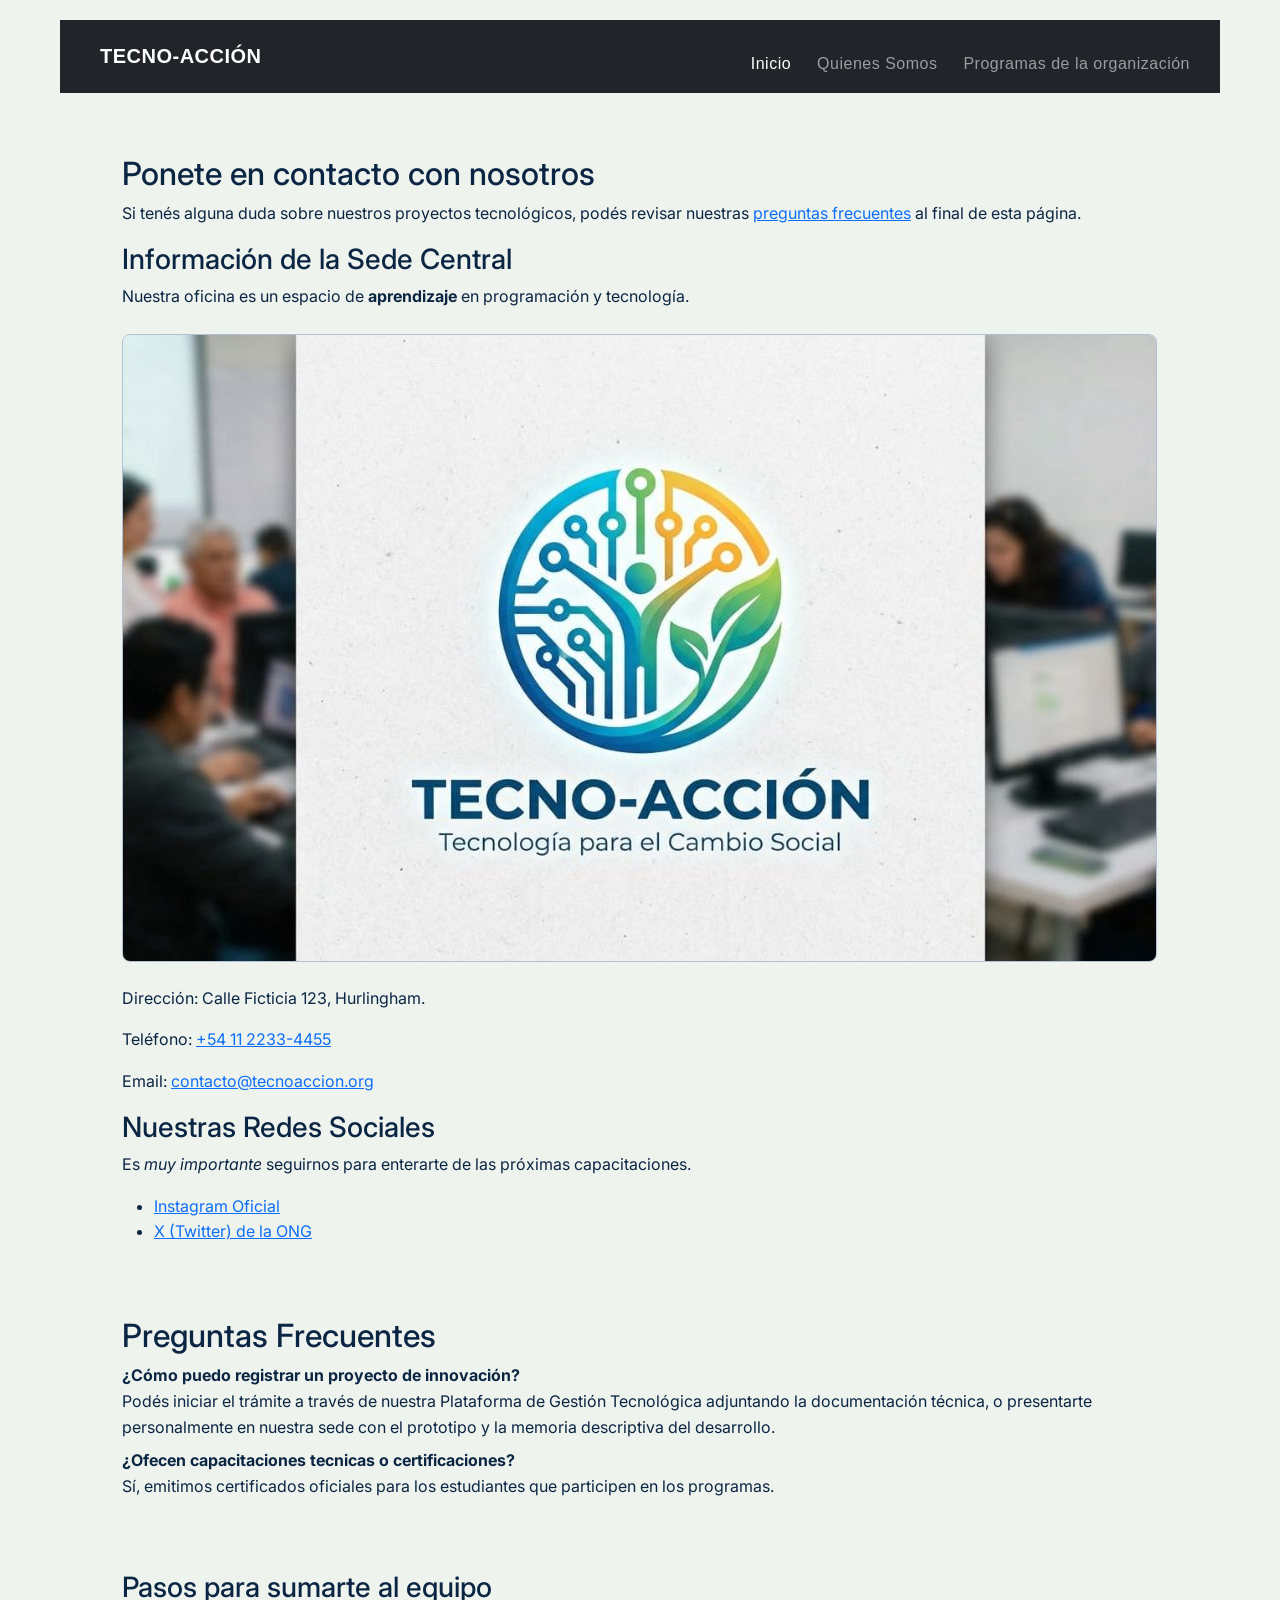
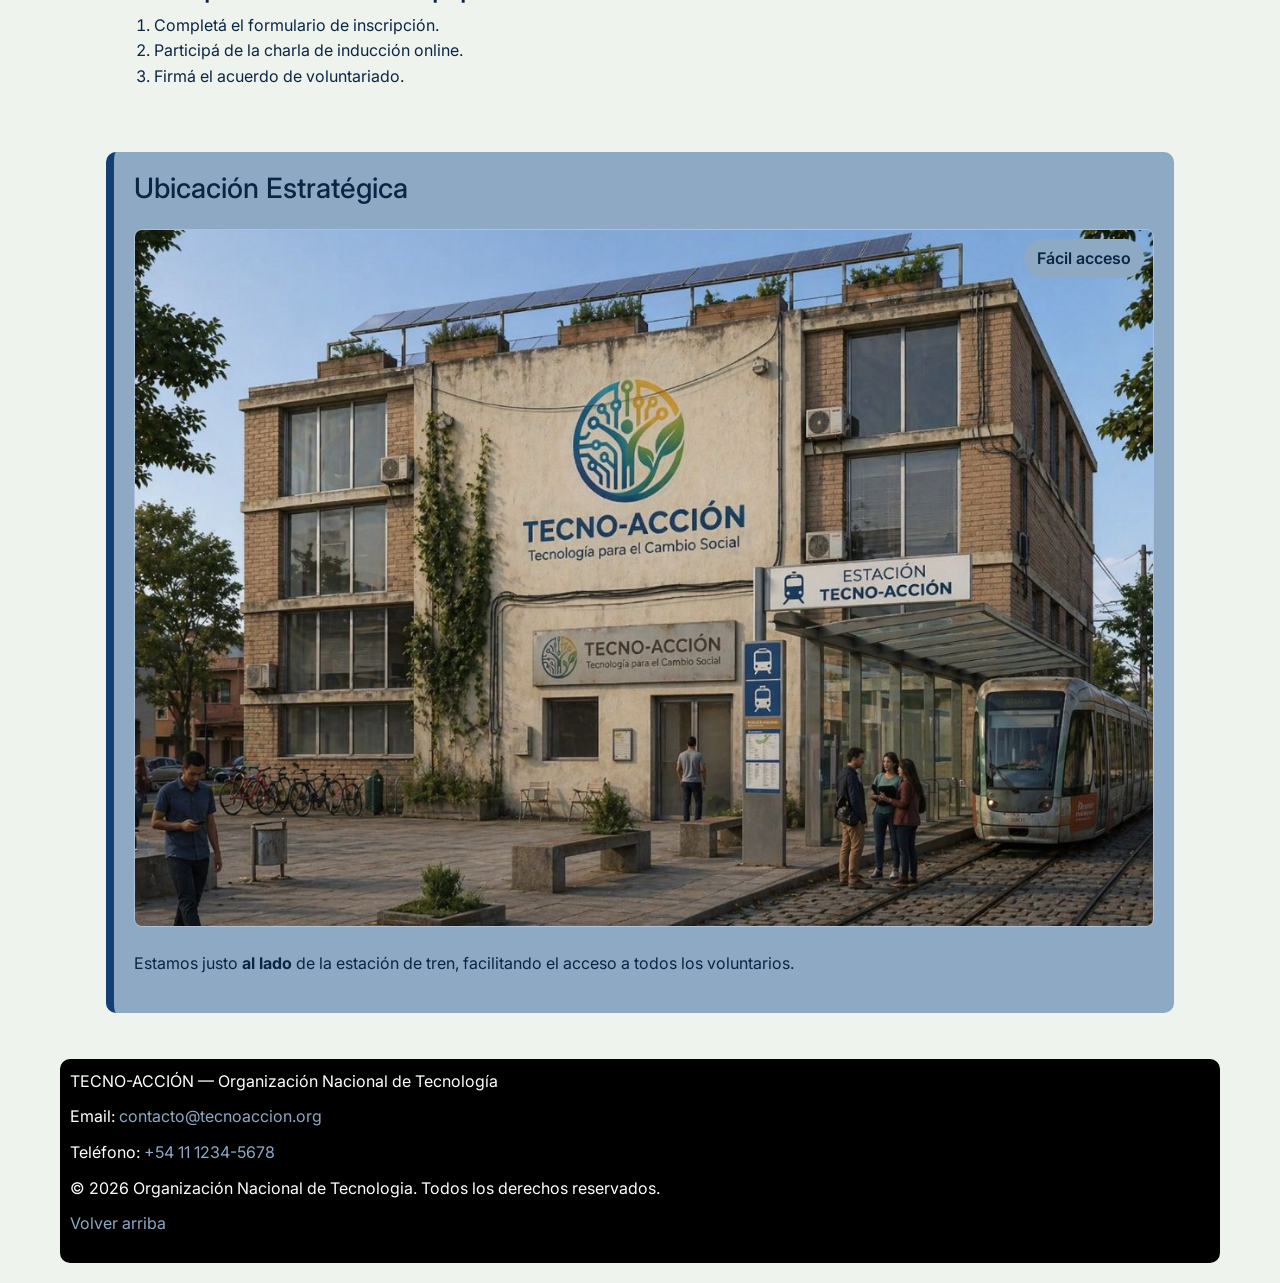
==== commit be1d982f: "Merge branch 'main' of https://github.com/matheonehuencastillo-cmyk/Tecnologos" ====
--- a/contacto.html
+++ b/contacto.html
@@ -3,18 +3,32 @@
 <head>
     <meta charset="UTF-8">
     <meta name="viewport" content="width=device-width, initial-scale=1.0">
-    <title>Contacto</title>
+
+    <link rel="preconnect" href="https://fonts.googleapis.com">
+    <link rel="preconnect" href="https://fonts.gstatic.com" crossorigin>
+    <link rel ="stylesheet" href ="https://fonts.googleapis.com/css2?family=inter:wght@400;600;700&display=swap">
+    <link href="https://cdn.jsdelivr.net/npm/bootstrap@5.3.3/dist/css/bootstrap.min.css" rel="stylesheet" />
     <link rel="stylesheet" href="css/estilos.css">
+    <title>TECNO-ACCIÓN: Organización Nacional de Tecnología</title>
+    
 </head>
 <body>
     <header>
-        <h1>Bienvenido a la página de Contacto de TECNO-ACCIÓN</h1>
-        <nav>
-            <ul>
-                <li><a href="index.html">Página Principal</a></li>
-                <li><a href="programas.html">Programas</a></li>
-                <li><a href="contacto.html">Contacto</a></li>
-            </ul>
+        
+        <nav class="navbar navbar-expand-md navbar-dark bg-dark">
+            <nav class="container">
+                <a class="navbar-brand fw-bold" href="#">TECNO-ACCIÓN</a>
+                <button class="navbar-toggler" type="button" data-bs-toggle="collapse" data-bs-target="#navMenu">
+                <span class="navbar-toggler-icon"></span>
+                </button>
+                <nav class="collapse navbar-collapse" id="navMenu">
+                    <ul class="navbar-nav ms-auto">
+                        <li class="nav-item"><a class="nav-link active" href="index.html">Inicio</a></li>
+                        <li class="nav-item"><a class="nav-link" href="nosotros.html">Quienes Somos</a></li>
+                        <li class="nav-item"><a class="nav-link" href="programas.html">Programas de la organización</a></li>
+                    </ul>
+                </nav>
+            </nav>
         </nav>
     </header>
 
@@ -32,7 +46,7 @@
                 <address>
                     <p>Dirección: Calle Ficticia 123, Hurlingham.</p>
                     <p>Teléfono: <a href="tel:+541122334455">+54 11 2233-4455</a></p>
-                    <p>Email: <a href="mailto:contacto@vidaverde.org">info@tecnologia.gob.ar</a></p>
+                    <p>Email: <a href="mailto:contacto@tecnoaccion.org">contacto@tecnoaccion.org</a></p>
                 </address>
             </article>
 
@@ -80,9 +94,28 @@
     </main>
 
     <footer>
-        <p>&copy; 2026 Organización Nacional de Tecnologia. Todos los derechos reservados.</p>
+
+        <address>
+
+            <p>TECNO-ACCIÓN — Organización Nacional de Tecnología</p>
+
+            <p>
+                Email:
+                <a href="mailto:contacto@tecnoaccion.org">contacto@tecnoaccion.org</a>
+                
+            </p>
+
+            <p>
+                Teléfono:
+                <a href="tel:+541112345678">
+                    +54 11 1234-5678
+                </a>
+            </p>
+            <p>&copy; 2026 Organización Nacional de Tecnologia. Todos los derechos reservados.</p>
         <p><a href="#top">Volver arriba</a></p>
+
+        </address>
     </footer>
-
+    <script src='https://cdn.jsdelivr.net/npm/bootstrap@5.3.3/dist/js/bootstrap.bundle.min.js'></script>
 </body>
 </html>
--- a/css/estilos.css
+++ b/css/estilos.css
@@ -8,9 +8,468 @@
     --color-texto-oscuro: #1e293b;  
     --color-gris-borde: #b0c1d6;    
     --color-fondo-cebra: #f1f5f9;   
-    --padding-celda: 12px;          
-}
-
+    --padding-celda: 12px;    
+    --azul-oscuro: #0B2545;
+    --azul: #134074;
+    --celeste: #8DA9C4;
+    --gris-claro: #EEF4ED;
+    --blanco: #FFFFFF;
+    --fondo: black;
+    --fuente : 'inter' , sans-serif;
+}
+
+
+/* =========================
+   RESET
+========================= */
+
+* {
+    box-sizing: border-box;
+    margin: 0;
+    padding: 0;
+    
+}
+
+/* =========================
+    BODY
+========================= */
+
+body {
+    font-family: var(--fuente);
+    background-color: var(--gris-claro);
+    color: var(--azul-oscuro);
+
+    max-width: 1200px;
+    margin: auto;
+    padding: 20px;
+
+    line-height: 1.6;
+}
+
+/* =========================
+    HEADER
+========================= */
+
+header{
+    position: sticky;
+    top: 0 ;
+}
+/* =========================
+    Nav
+========================= */
+
+nav ul {
+    list-style: none;
+    display: flex;
+    flex-wrap: wrap;
+    gap: 10px;
+    margin-top: 15px;
+}
+
+nav a {
+    display: inline-block;
+    text-decoration: none;
+    color: var(--blanco);
+    padding: 8px 18px;
+    border-radius: 6px;
+    font-family: 'Segoe UI', sans-serif;
+    font-weight: 600;
+    font-size: 0.95rem;
+    letter-spacing: 0.5px;
+    position: relative;
+    overflow: hidden;
+    transition: color 0.3s;
+    z-index: 0;
+}
+
+nav a::before {
+    content: "";
+    position: absolute;
+    top: 0;
+    left: -100%;
+    width: 100%;
+    height: 100%;
+    background-color: var(--blanco);
+    border-radius: 6px;
+    transition: left 0.3s ease;
+    z-index: -1;
+}
+
+nav a:hover::before {
+    left: 0;
+}
+
+nav a:hover {
+    color: var(--azul-oscuro);
+}
+
+/* =========================
+    NAV - DESPLEGABLE
+========================= */
+
+nav li.desplegable {
+    position: relative;
+}
+
+nav li.desplegable > span {
+    display: inline-block;
+    color: var(--blanco);
+    padding: 8px 18px;
+    border-radius: 6px;
+    font-family: 'Segoe UI', sans-serif;
+    font-weight: 600;
+    font-size: 0.95rem;
+    letter-spacing: 0.5px;
+    cursor: pointer;
+    user-select: none;
+    transition: background-color 0.3s, color 0.3s;
+}
+
+nav li.desplegable:hover > span {
+    background-color: var(--blanco);
+    color: var(--azul-oscuro);
+}
+
+nav li.desplegable .submenu {
+    display: none;
+    position: static;
+    background-color: var(--azul);
+    border-radius: 0 0 8px 8px;
+    padding: 5px 0;
+    min-width: 200px;
+    flex-direction: column;
+    gap: 0;
+    margin-top: 5px;
+}
+
+nav li.desplegable:hover .submenu {
+    display: flex;
+}
+
+nav li.desplegable .submenu li {
+    width: 100%;
+}
+
+nav li.desplegable .submenu a {
+    display: block;
+    width: 100%;
+    border-radius: 0;
+    padding: 10px 18px;
+    font-size: 0.9rem;
+}
+
+nav li.desplegable .submenu a::before {
+    border-radius: 0;
+}
+.titulo{
+    position: static;
+}
+/* =========================
+    FOOTER
+========================= */
+footer{
+    background-color: var(--fondo);
+    color: var(--blanco);
+
+    margin-top: 30px;
+    padding: 10px;
+
+    border-radius: 10px;
+
+}
+footer a {
+    color: var(--celeste);
+    text-decoration: none;
+}
+
+footer a:hover {
+    color: var(--blanco);
+}
+
+footer p {
+    margin-bottom: 10px;
+}
+
+/* =========================
+    MAIN
+========================= */
+
+main {
+    font-family: var(--fuente);
+    max-width: 1100px;
+    margin: 30px auto 0;
+    padding: 1rem;
+}
+.logo{
+    top: -100%;
+    width: 1500px;
+    height: 500px;
+}
+
+/* =========================
+    TITULO PRINCIPAL
+========================= */
+
+h1 {
+    text-align: center;
+    color: var(--azul-oscuro);
+    margin-bottom: 20px;
+    font-size: 2.5rem;
+}
+
+
+/* =========================
+    TITULO PROGRAMAS
+========================= */
+
+.programas h2 {
+    text-align: center;
+    color: var(--azul);
+    margin-bottom: 15px;
+
+    font-size: 2rem;
+}
+
+.programas > p {
+    text-align: center;
+    margin-bottom: 30px;
+
+    color: var(--azul-oscuro);
+}
+
+/* =========================
+    CONTENEDOR FLEX
+========================= */
+
+.contenedor-programas {
+    display: flex;
+    flex-wrap: wrap;
+    gap: 25px;
+}
+
+/* =========================
+    TARJETAS
+========================= */
+
+.card-programa {
+    flex: 1 1 300px;
+
+    background-color: var(--blanco);
+
+    border: 3px solid var(--azul);
+    border-radius: 12px;
+
+    padding: 20px;
+
+    box-shadow: 0px 4px 10px rgba(0,0,0,0.1);
+
+    transition: transform 0.3s;
+    position: static;
+}
+
+.card-programa:hover {
+    transform: scale(1.02);
+
+}
+
+/* =========================
+   TITULOS TARJETAS
+========================= */
+
+.card-programa h3 {
+    text-align: center;
+
+    color: var(--azul);
+
+    margin-bottom: 15px;
+
+
+}
+
+/* =========================
+   IMAGENES
+========================= */
+
+.card-programa figure {
+    text-align: center;
+}
+
+.card-programa img {
+    width: 100%;
+    max-width: 300px;
+
+    border-radius: 10px;
+
+    margin-bottom: 10px;
+
+
+}
+
+/* =========================
+    FIGCAPTION
+========================= */
+
+.card-programa figcaption {
+    color: gray;
+    font-style: italic;
+
+    margin-bottom: 15px;
+}
+
+/* =========================
+    PARRAFOS
+========================= */
+
+.card-programa p {
+    text-align: justify;
+
+    color: var(--azul-oscuro);
+
+    margin-top: 10px;
+}
+
+/* =========================
+    ASIDE
+========================= */
+
+aside {
+    background-color: var(--celeste);
+
+    margin-top: 30px;
+    padding: 20px;
+
+    border-left: 8px solid var(--azul);
+    border-radius: 10px;
+}
+
+aside h2 {
+    color: var(--azul-oscuro);
+    margin-bottom: 10px;
+}
+
+aside p {
+    color: var(--azul-oscuro);
+}
+
+/* =========================
+    NOSOTROS - SECCIÓN INTRO
+========================= */
+
+.nosotros-intro {
+    background-color: var(--blanco);
+    border-left: 6px solid var(--azul);
+    border-radius: 12px;
+    padding: 30px 35px;
+    margin-bottom: 30px;
+    box-shadow: 0 4px 12px rgba(0, 0, 0, 0.08);
+}
+
+.nosotros-intro h2 {
+    color: var(--azul);
+    font-size: 1.8rem;
+    margin-bottom: 12px;
+}
+
+/* =========================
+    NOSOTROS - DETAILS
+========================= */
+
+details {
+    background-color: var(--blanco);
+    border: 2px solid var(--celeste);
+    border-radius: 10px;
+    margin-bottom: 20px;
+    box-shadow: 0 2px 8px rgba(0, 0, 0, 0.06);
+    transition: border-color 0.3s;
+}
+
+.titulo-details{
+    display: inline;
+}
+
+
+details:hover {
+    border-color: var(--azul);
+}
+
+details summary {
+    background-color: var(--azul-oscuro);
+    color: var(--blanco);
+    padding: 15px 20px;
+    cursor: pointer;
+    list-style: none;
+    display: flex;
+    align-items: center;
+    gap: 10px;
+    border-radius: 8px;
+}
+
+details summary::before {
+    content: "▶";
+    font-size: 0.75rem;
+    color: var(--celeste);
+    transition: transform 0.3s;
+}
+
+details[open] summary {
+    border-radius: 8px 8px 0 0;
+}
+
+details[open] summary::before {
+    transform: rotate(90deg);
+}
+
+details summary h3 {
+    font-size: 1.1rem;
+    color: var(--blanco);
+    margin: 0;
+}
+
+details p {
+    padding: 15px 20px;
+    color: var(--azul-oscuro);
+    line-height: 1.7;
+    margin-bottom: 5px;
+}
+
+details b {
+    color: var(--azul);
+}
+
+/* =========================
+    NOSOTROS - SEPARADOR HR
+========================= */
+
+hr {
+    border: none;
+    border-top: 2px solid var(--celeste);
+    opacity: 0.4;
+    margin: 10px 0;
+}
+
+/* =========================
+    NOSOTROS - VOLVER ARRIBA
+========================= */
+
+.volver-arriba {
+    display: block;
+    width: fit-content;
+    margin: 30px auto 10px auto;
+    padding: 12px 28px;
+    background-color: var(--azul);
+    color: var(--blanco);
+    text-decoration: none;
+    border-radius: 30px;
+    font-weight: bold;
+    letter-spacing: 1px;
+    box-shadow: 0 4px 10px rgba(0, 0, 0, 0.2);
+    transition: background-color 0.3s, transform 0.2s;
+}
+
+.volver-arriba:hover {
+    background-color: var(--azul-oscuro);
+    transform: translateY(-3px);
+}
 /* ==========================================================================
 SECCIÓN: ESTILOS PARA IMÁGENES
    ========================================================================== */
@@ -28,6 +487,11 @@
     margin-left: 0;                 
 }
 
+section{
+    padding: 1rem;
+    margin-bottom: 1.5rem;
+}
+
 /* ==========================================================================
 SECCIÓN: ESTILOS PARA TABLAS
    ========================================================================== */
@@ -64,11 +528,13 @@
    ========================================================================== */
 form {
     margin: 2rem 0;
+    
 }
 
 label {
     display: block;                 
-    margin-bottom: 0.5rem;
+    margin-bottom: 0.2rem;
+    height: auto;
     font-weight: bold;
     color: var(--color-texto-oscuro);
 }
@@ -77,7 +543,8 @@
 input[type="email"],
 textarea,
 select {
-    width: 25%;                    
+    width: 100%;
+    max-width: 500px;                    
     padding: var(--padding-celda);  
     border: 1px solid var(--color-gris-borde); 
     border-radius: 4px;
@@ -95,7 +562,7 @@
 }
 
 textarea {
-    min-height: 120px;
+    min-height: 60px;
     resize: vertical;               
 }
 
@@ -179,3 +646,9 @@
 }
 
 
+/* ==========================================================================
+ 
+   ========================================================================== */
+
+
+
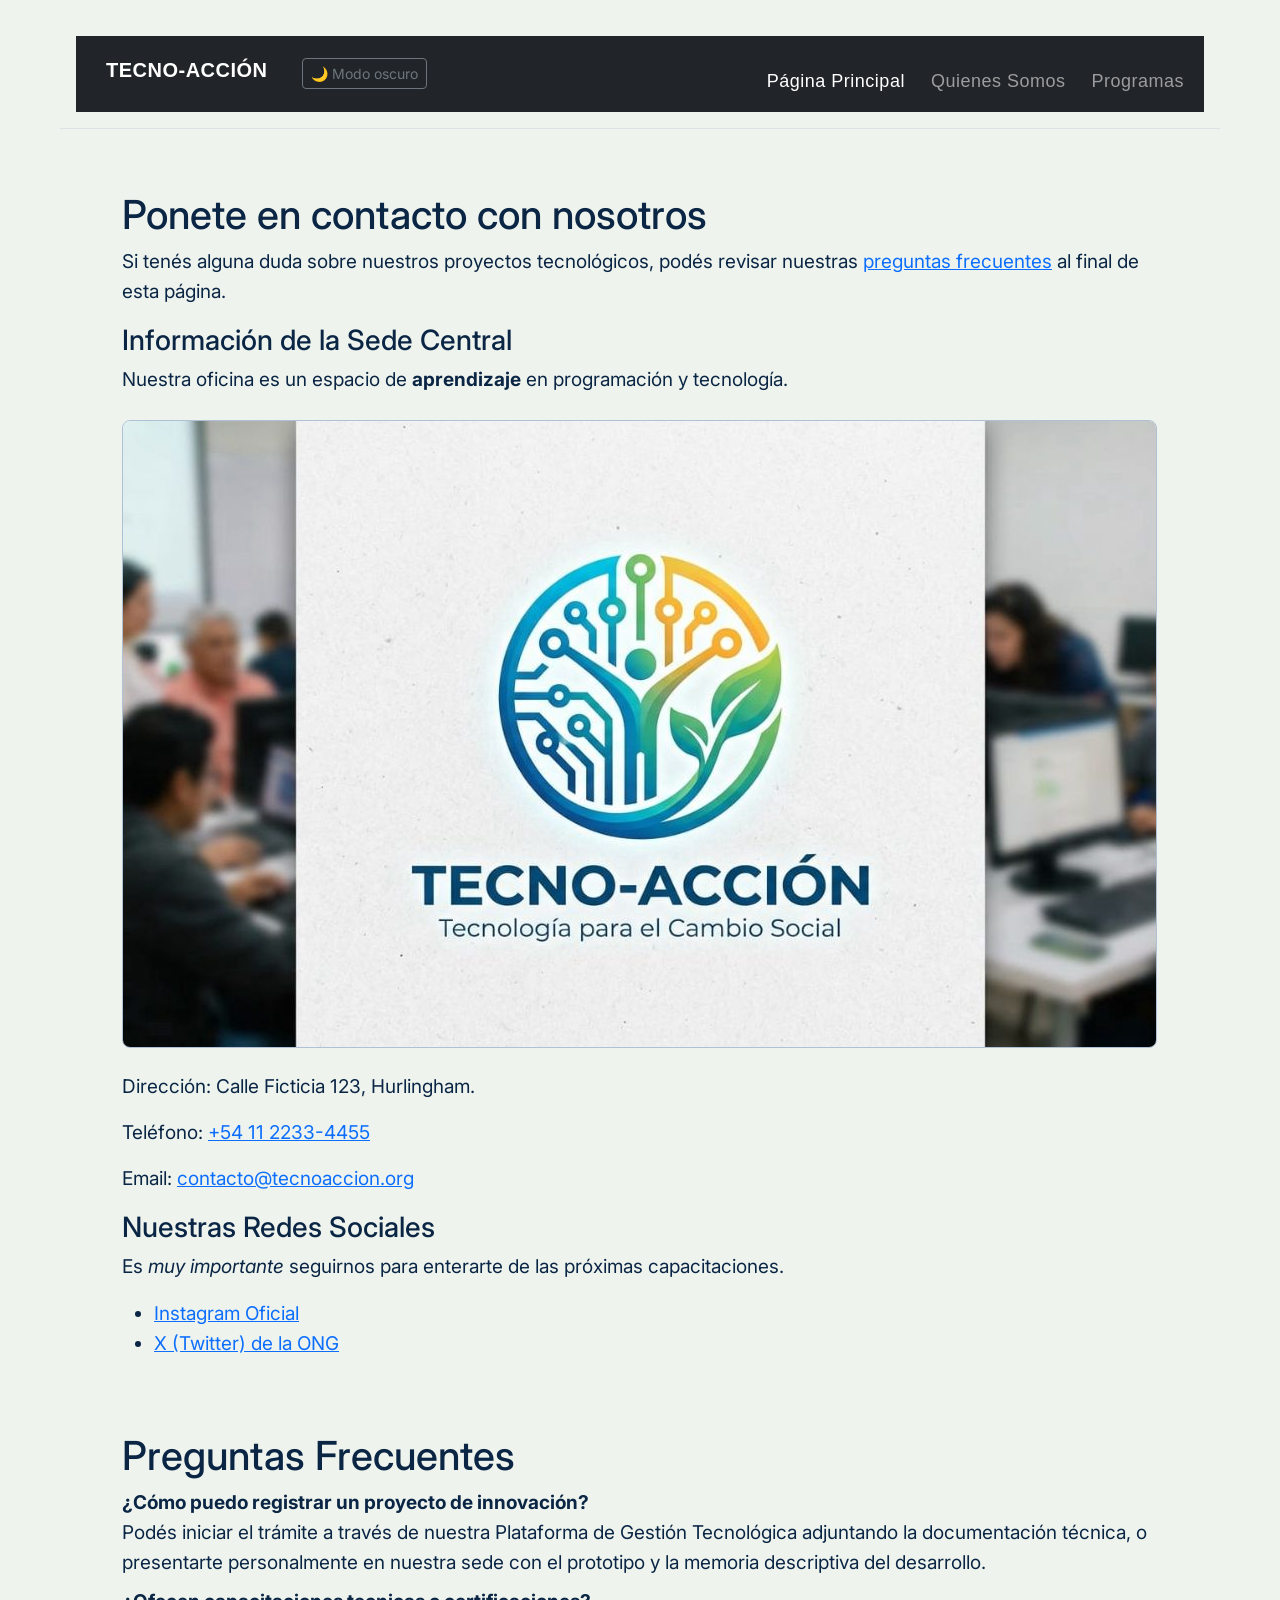
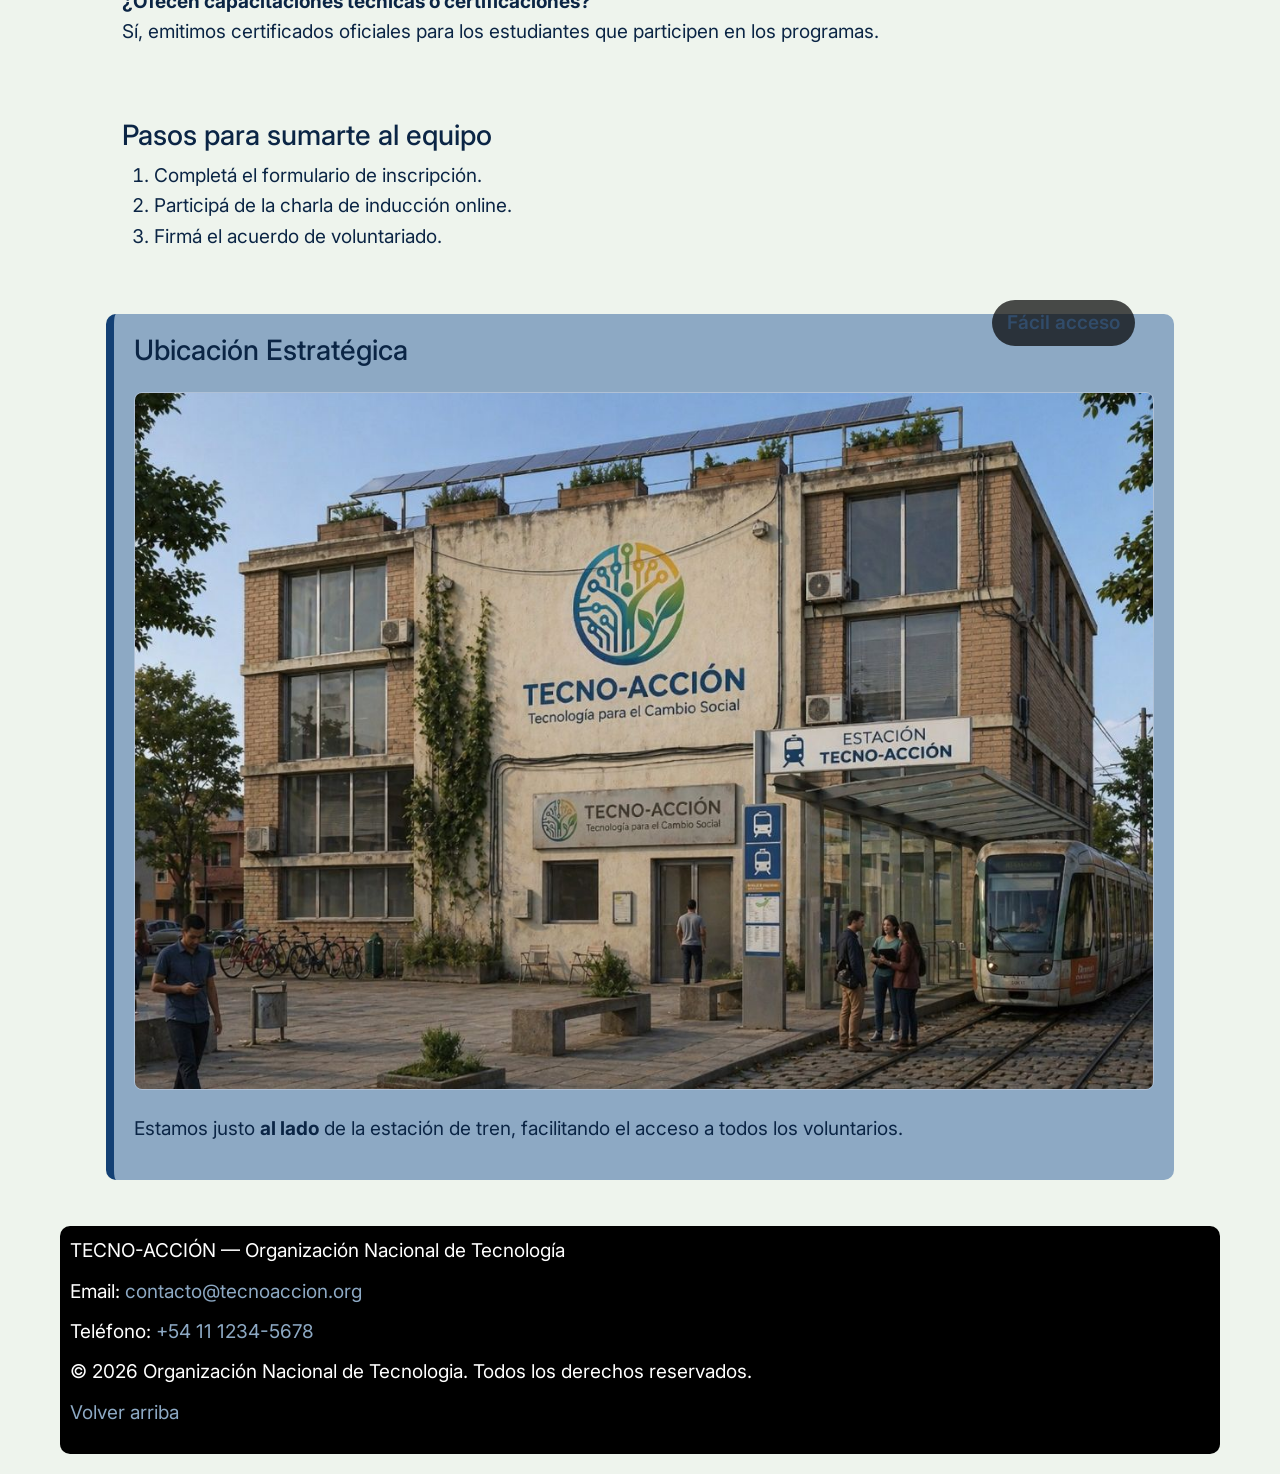
==== commit 5010e42d: "fix y feat : se corrigio el a hover y se agrego el boton modo oscuro a todas las paginas commit 4 ob" ====
--- a/contacto.html
+++ b/contacto.html
@@ -13,23 +13,27 @@
     
 </head>
 <body>
-    <header>
-        
+    <header  class="p-3 mb-4 border-bottom">
         <nav class="navbar navbar-expand-md navbar-dark bg-dark">
             <nav class="container">
-                <a class="navbar-brand fw-bold" href="#">TECNO-ACCIÓN</a>
+                <h1 class= "h3 m-0"><a class="navbar-brand fw-bold" href="#">TECNO-ACCIÓN</a></h1>
+                <button id="btn-modo" class="btn btn-outline-secondary btn-sm">
+                🌙 Modo oscuro
+                </button>
                 <button class="navbar-toggler" type="button" data-bs-toggle="collapse" data-bs-target="#navMenu">
                 <span class="navbar-toggler-icon"></span>
                 </button>
                 <nav class="collapse navbar-collapse" id="navMenu">
                     <ul class="navbar-nav ms-auto">
-                        <li class="nav-item"><a class="nav-link active" href="index.html">Inicio</a></li>
+                        <li class="nav-item"><a class="nav-link active" href="index.html">Página Principal</a></li>
                         <li class="nav-item"><a class="nav-link" href="nosotros.html">Quienes Somos</a></li>
-                        <li class="nav-item"><a class="nav-link" href="programas.html">Programas de la organización</a></li>
+                        <li class="nav-item"><a class="nav-link" href="programas.html">Programas</a></li>
+                        
                     </ul>
                 </nav>
             </nav>
         </nav>
+        
     </header>
 
     <main>
@@ -86,7 +90,7 @@
         <aside>
     <h3>Ubicación Estratégica</h3>
     <div class="imagen-wrapper">
-        <img src="imagenes/Contacto/Tecno accion sede.jpeg" height="250" alt="Mapa del barrio mostrando las paradas de colectivo cercanas">
+        <img src="imagenes/Contacto/Tecno-accion-sede.jpeg" height="250" alt="Mapa del barrio mostrando las paradas de colectivo cercanas">
         <span class="badge-custom">Fácil acceso</span>
     </div>
     <p>Estamos justo <strong>al lado</strong> de la estación de tren, facilitando el acceso a todos los voluntarios.</p>
--- a/css/estilos.css
+++ b/css/estilos.css
@@ -38,6 +38,7 @@
     font-family: var(--fuente);
     background-color: var(--gris-claro);
     color: var(--azul-oscuro);
+    font-size: 19px;
 
     max-width: 1200px;
     margin: auto;
@@ -45,6 +46,9 @@
 
     line-height: 1.6;
 }
+h2{
+    font-size: 40px;
+}
 
 /* =========================
     HEADER
@@ -59,6 +63,7 @@
 ========================= */
 
 nav ul {
+    font-size: large;
     list-style: none;
     display: flex;
     flex-wrap: wrap;
@@ -89,7 +94,7 @@
     left: -100%;
     width: 100%;
     height: 100%;
-    background-color: var(--blanco);
+    background-color: red;
     border-radius: 6px;
     transition: left 0.3s ease;
     z-index: -1;
@@ -100,7 +105,7 @@
 }
 
 nav a:hover {
-    color: var(--azul-oscuro);
+    color: red;
 }
 
 /* =========================
@@ -161,9 +166,7 @@
 nav li.desplegable .submenu a::before {
     border-radius: 0;
 }
-.titulo{
-    position: static;
-}
+
 /* =========================
     FOOTER
 ========================= */
@@ -588,13 +591,18 @@
 /* ---- Posicionamiento adicional ---- */
 
 .imagen-wrapper {
-    position: relative;
+    position: static;
 }
 
 .imagen-wrapper .badge-custom {
     position: absolute;
-    top: 10px;
-    right: 10px;
+    display: block;
+    opacity: 0.7;
+    visibility: visible;
+    background-color: black;
+    gap: 10px;
+    top: 1900px;
+    right: 145px;
     z-index: 2;
 }
 
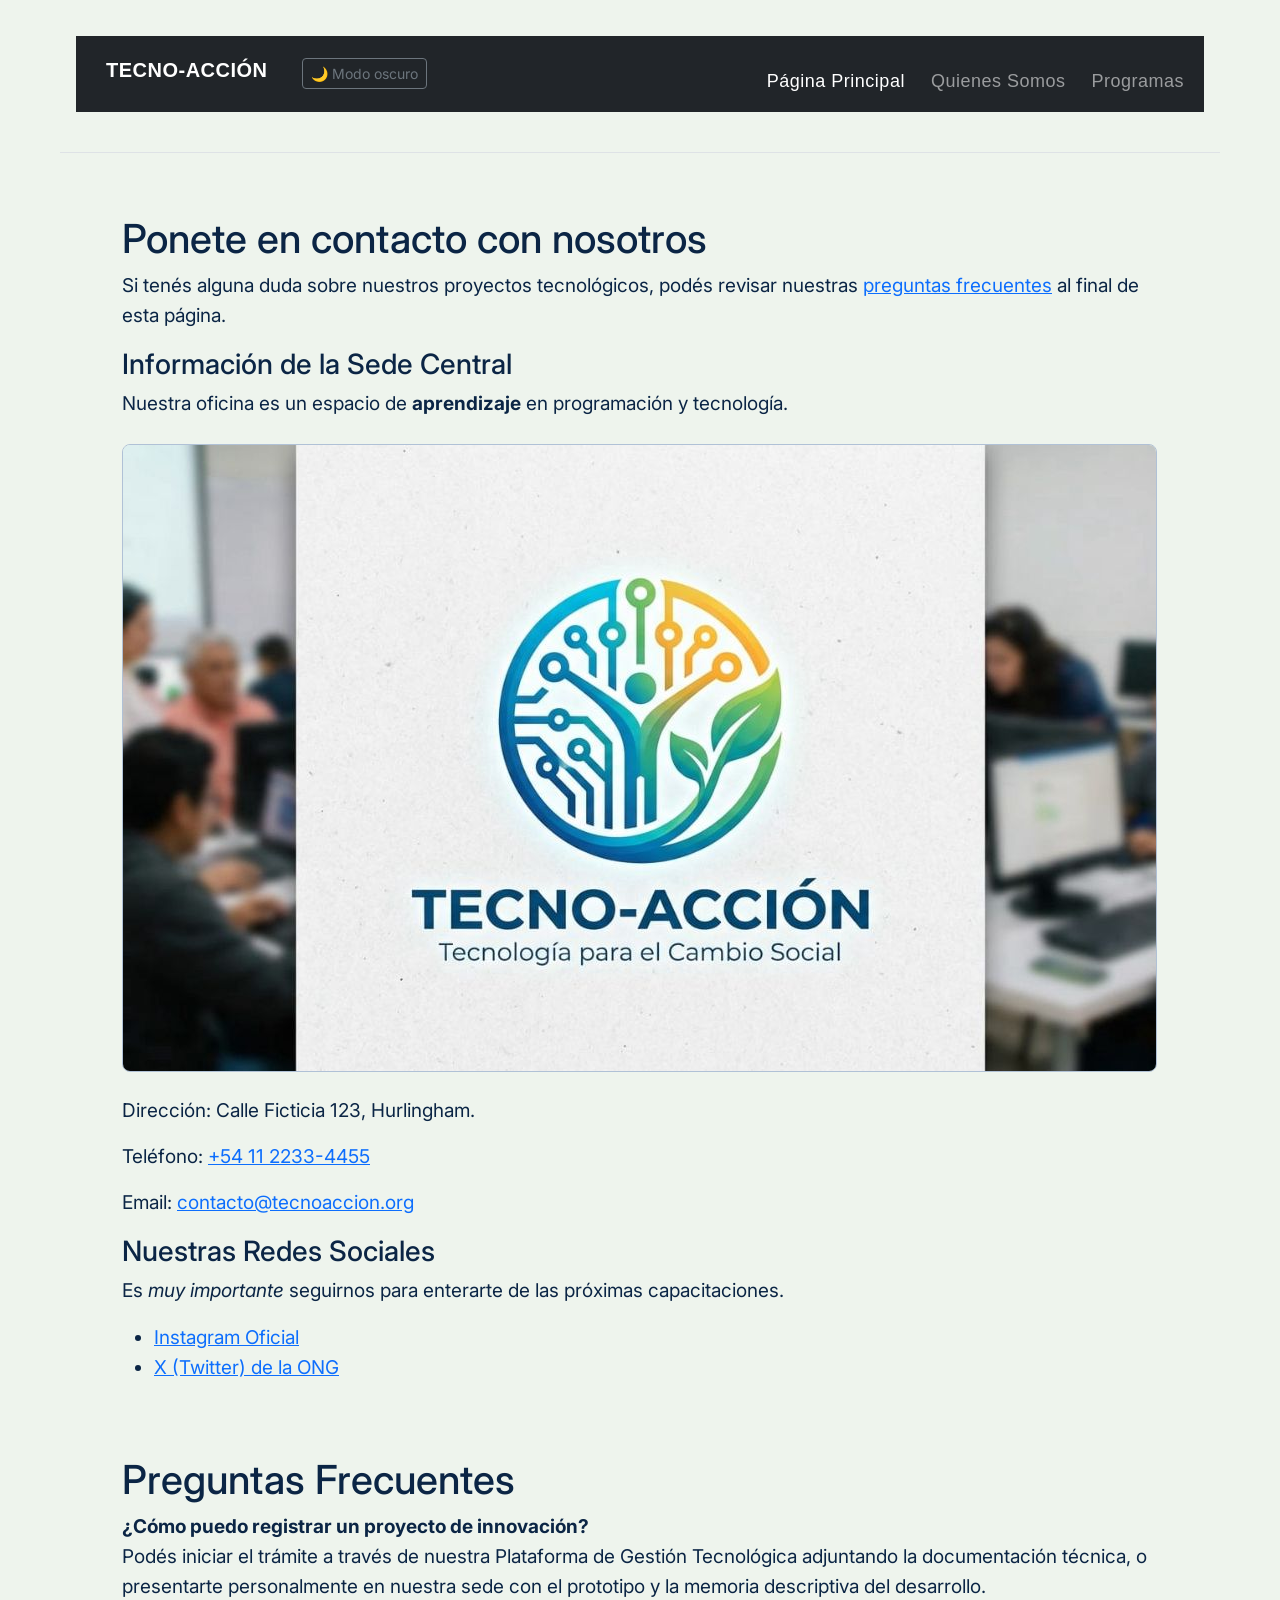
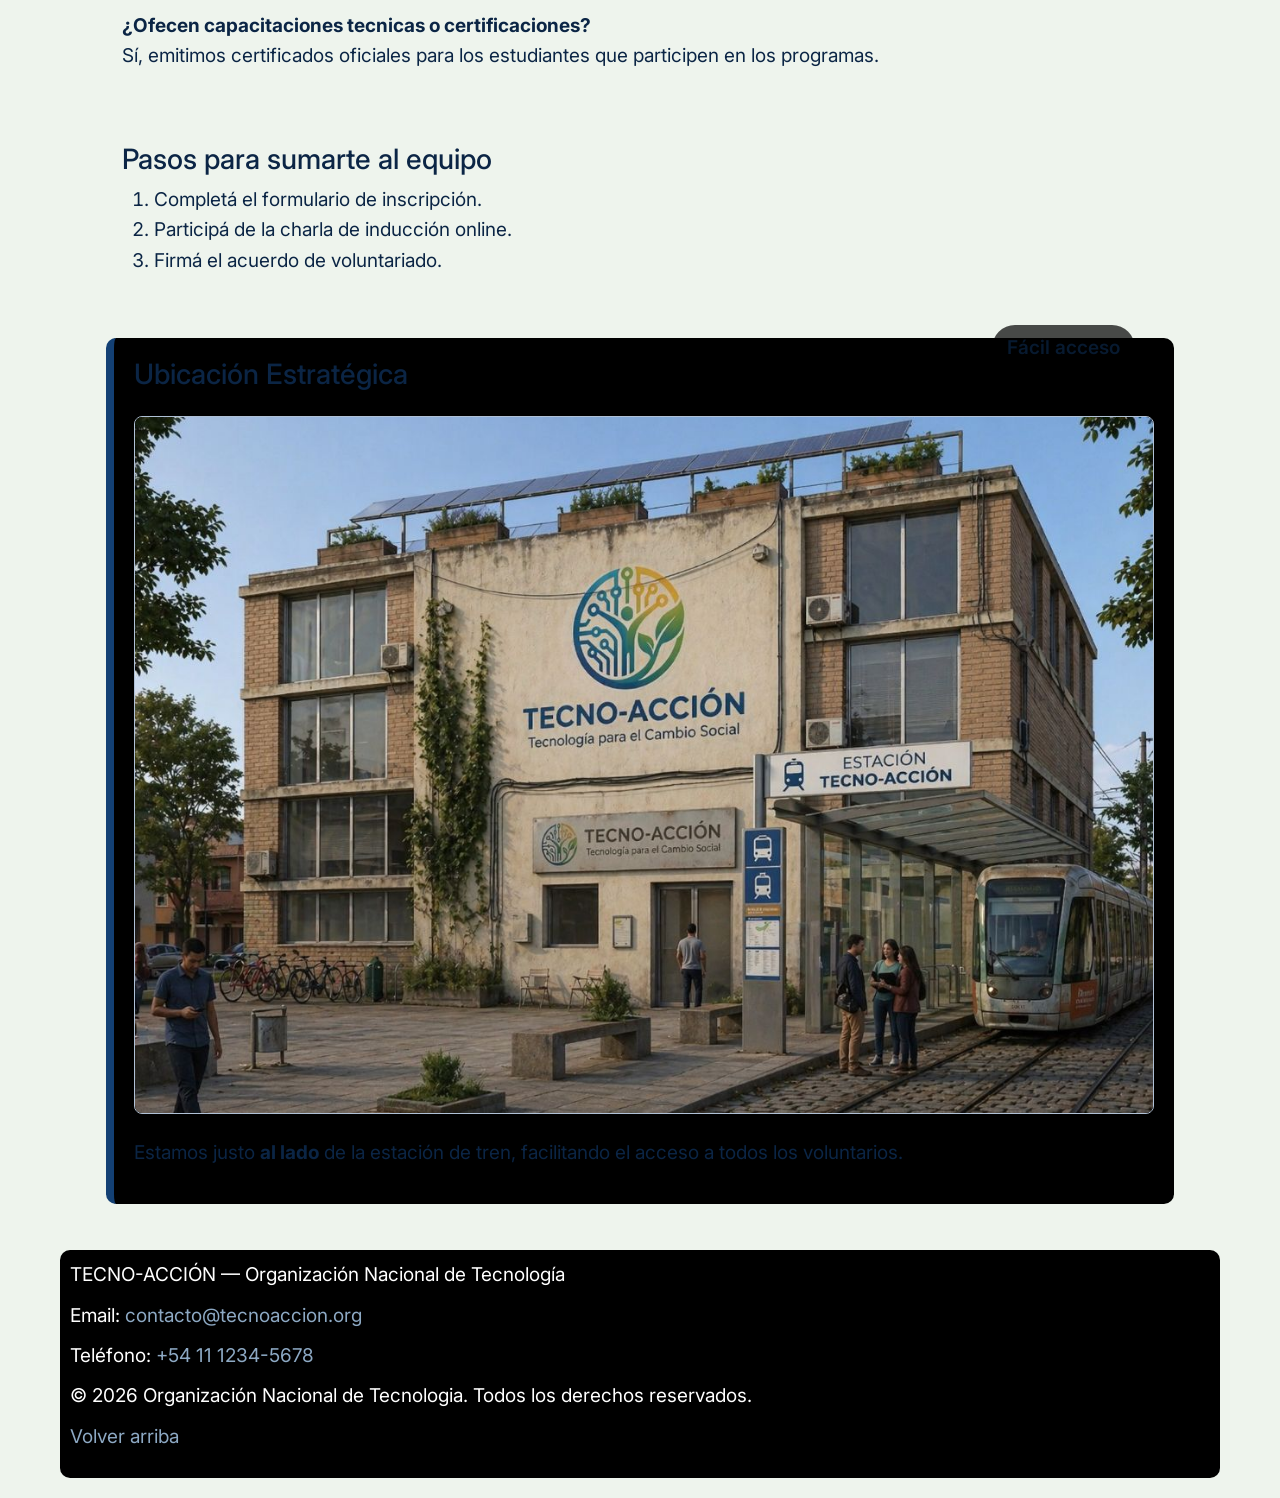
==== commit 2fcc926f: "fix se corrigio los detalles del cambio del nav en las otras pagias" ====
--- a/contacto.html
+++ b/contacto.html
@@ -14,7 +14,7 @@
 </head>
 <body>
     <header  class="p-3 mb-4 border-bottom">
-        <nav class="navbar navbar-expand-md navbar-dark bg-dark">
+        <section class="navbar navbar-expand-md navbar-dark bg-dark">
             <nav class="container">
                 <h1 class= "h3 m-0"><a class="navbar-brand fw-bold" href="#">TECNO-ACCIÓN</a></h1>
                 <button id="btn-modo" class="btn btn-outline-secondary btn-sm">
@@ -32,7 +32,7 @@
                     </ul>
                 </nav>
             </nav>
-        </nav>
+        </section>
         
     </header>
 
--- a/css/estilos.css
+++ b/css/estilos.css
@@ -63,6 +63,7 @@
 ========================= */
 
 nav ul {
+    opacity: 1.1;
     font-size: large;
     list-style: none;
     display: flex;
@@ -74,7 +75,7 @@
 nav a {
     display: inline-block;
     text-decoration: none;
-    color: var(--blanco);
+    color: white;
     padding: 8px 18px;
     border-radius: 6px;
     font-family: 'Segoe UI', sans-serif;
@@ -204,9 +205,10 @@
     padding: 1rem;
 }
 .logo{
-    top: -100%;
-    width: 1500px;
-    height: 500px;
+    width: 1400px;
+    height: 450px;
+    margin: 5px;
+    padding: 50px;
 }
 
 /* =========================
@@ -229,6 +231,7 @@
     text-align: center;
     color: var(--azul);
     margin-bottom: 15px;
+    padding: 20px;
 
     font-size: 2rem;
 }
@@ -334,9 +337,17 @@
 /* =========================
     ASIDE
 ========================= */
+#DatosExtras{
+    background-color: var(--blanco);
+    margin-top: 30px;
+    padding: 20px;
+
+    border-left: 8px solid var(--azul);
+    border-radius: 10px;
+}
 
 aside {
-    background-color: var(--celeste);
+    background-color: var(--fondo);
 
     margin-top: 30px;
     padding: 20px;
@@ -600,8 +611,7 @@
     opacity: 0.7;
     visibility: visible;
     background-color: black;
-    gap: 10px;
-    top: 1900px;
+    top: 1925px;
     right: 145px;
     z-index: 2;
 }
@@ -659,4 +669,7 @@
    ========================================================================== */
 
 
-
+section {
+    padding: 1rem;
+    margin-bottom: 1.5rem;
+}
